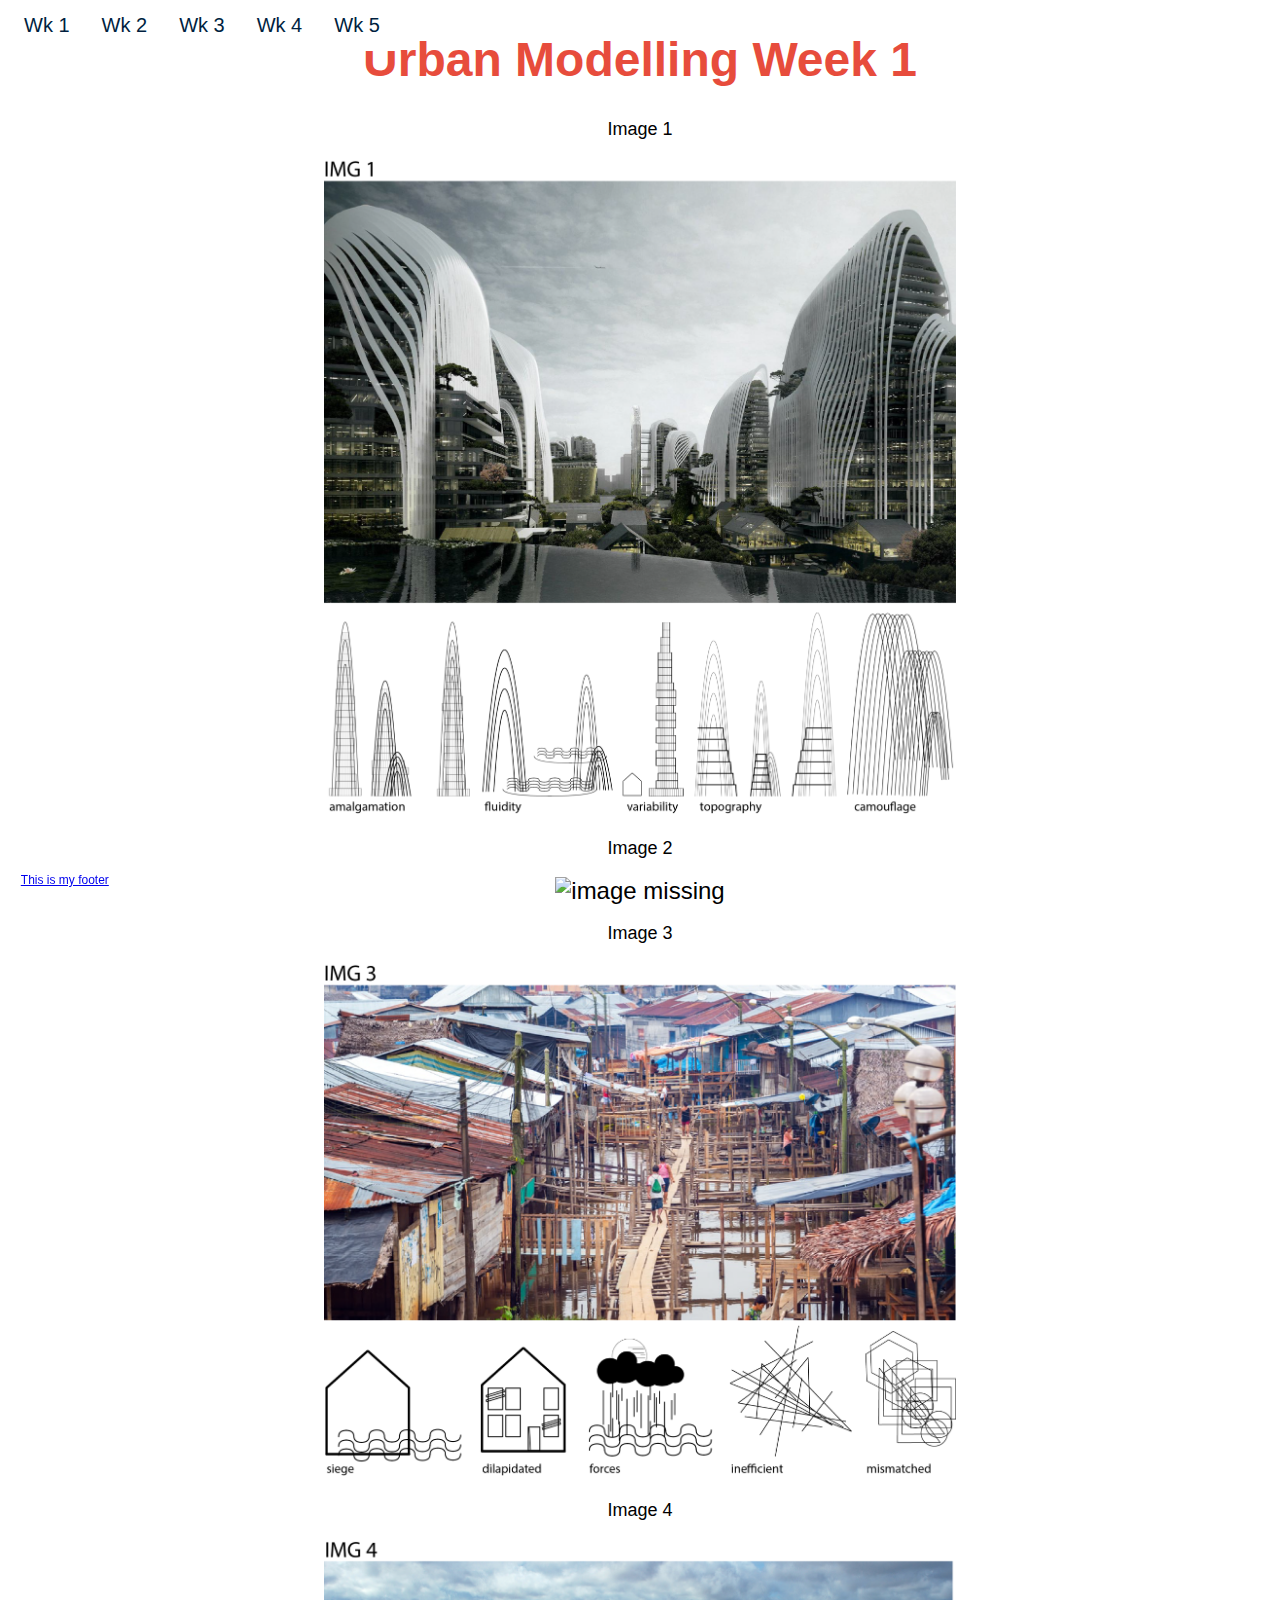
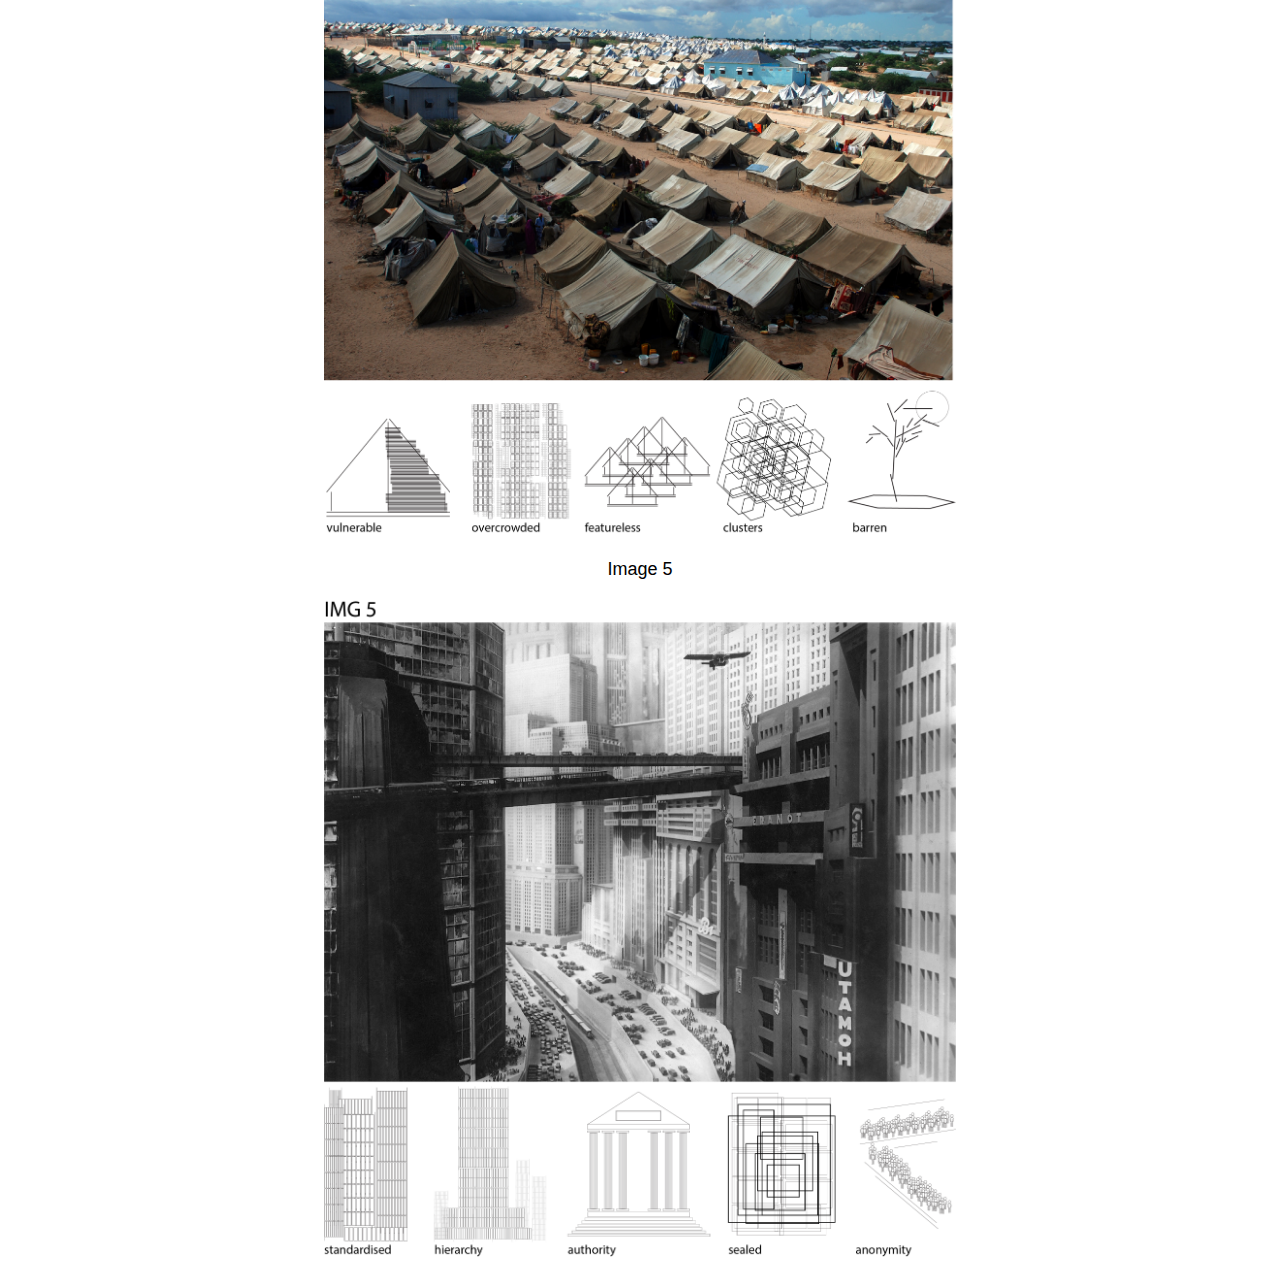
==== assignment_1.html @ 3d84a4eb "Done" ====
<!DOCTYPE html>
<html>
    <head>
        <title>Vince's Site for CODE1230</title>
        <link rel="stylesheet" type="text/css" href="style.css"/>
    </head>
      
        <body>
           <div class="topnav" id="myTopNav">
             <a href="index.html">Wk 1</a> 
             <a href="page2.html">Wk 2</a> 
             <a href="page3.html">Wk 3</a> 
             <a href="page4.html">Wk 4</a> 
             <a href="page5.html">Wk 5</a> 
            </div>
    
          
            <h1>Urban Modelling Week 1</h1>
            <p>Image 1</p>
            <image src="W1IMG/Asset1.png" alt="image missing"/>  
            
            <p>Image 2</p>
            <image src="W1IMG/Asset2.png" alt="image missing"/>  
            
            <p>Image 3</p>
            <image src="W1IMG/Asset3.png" alt="image missing"/>
            
            <p>Image 4</p>
            <image src="W1IMG/Asset4.png" alt="image missing"/>  
            
            <p>Image 5</p>
            <image src="W1IMG/Asset5.png" alt="image missing"/>  
        <footer>
          <a href="https://vvizz1.github.io/CODE1230/">This is my footer</a>
        </footer>
      </body>
  
</html>
---- style.css ----
body {
background: #FFFFFF;
text-align: center;
font-family: Helvetica;
font-size:24px;
}

h1 {
color: #E74C3C;
}

img {
width:50%;
}

footer {
position: fixed;
bottom: 0;  
padding: 1%;
font-size:12px;
}

p {
font-size:18px;
}

.topnav {
position:fixed;
  top:0;
  background-color: #FFFFFF;
}

.topnav a {
float: left;
  display: block;
  color: #001f3f;
  text-align: center;
  padding: 14px 16px;
  text-decoration:none;
  font-size:20px;
}

.topnav a:hover {
background-color: #001f3f;
  color:#DDDDDD;
}
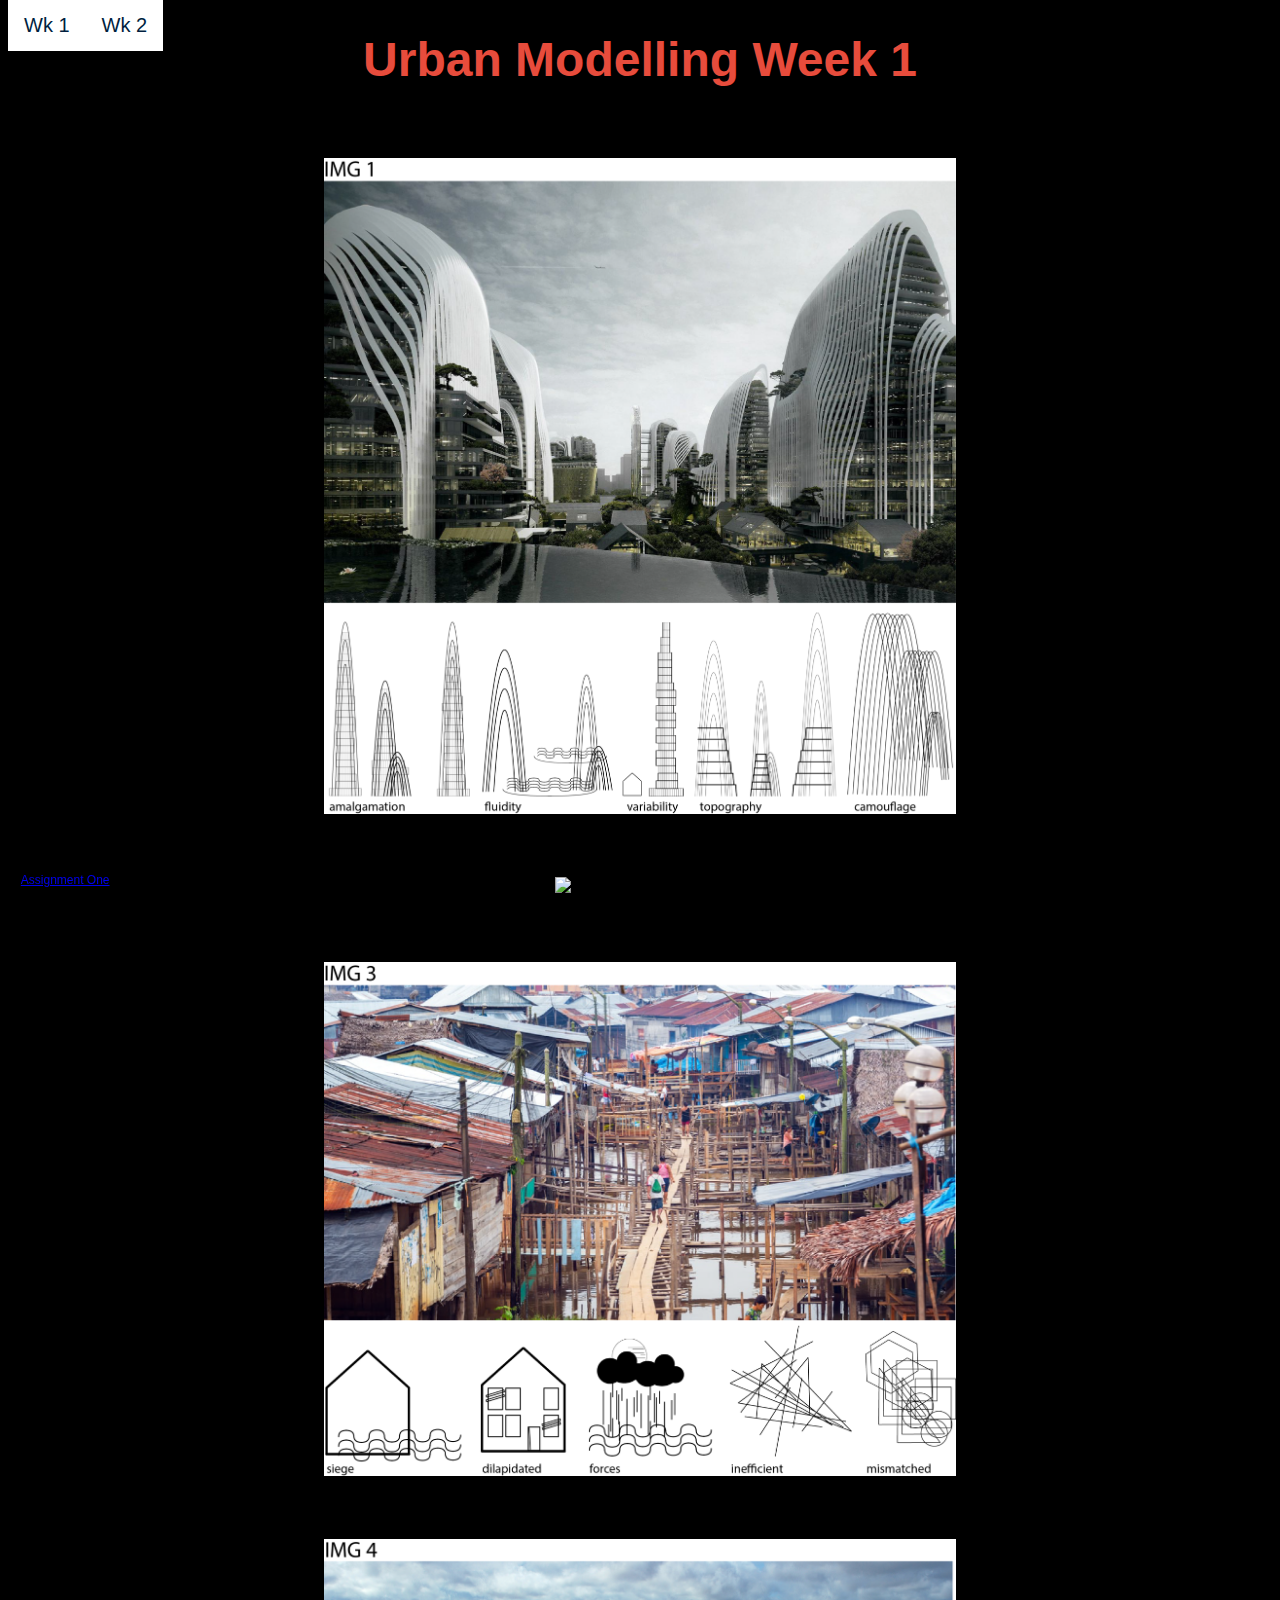
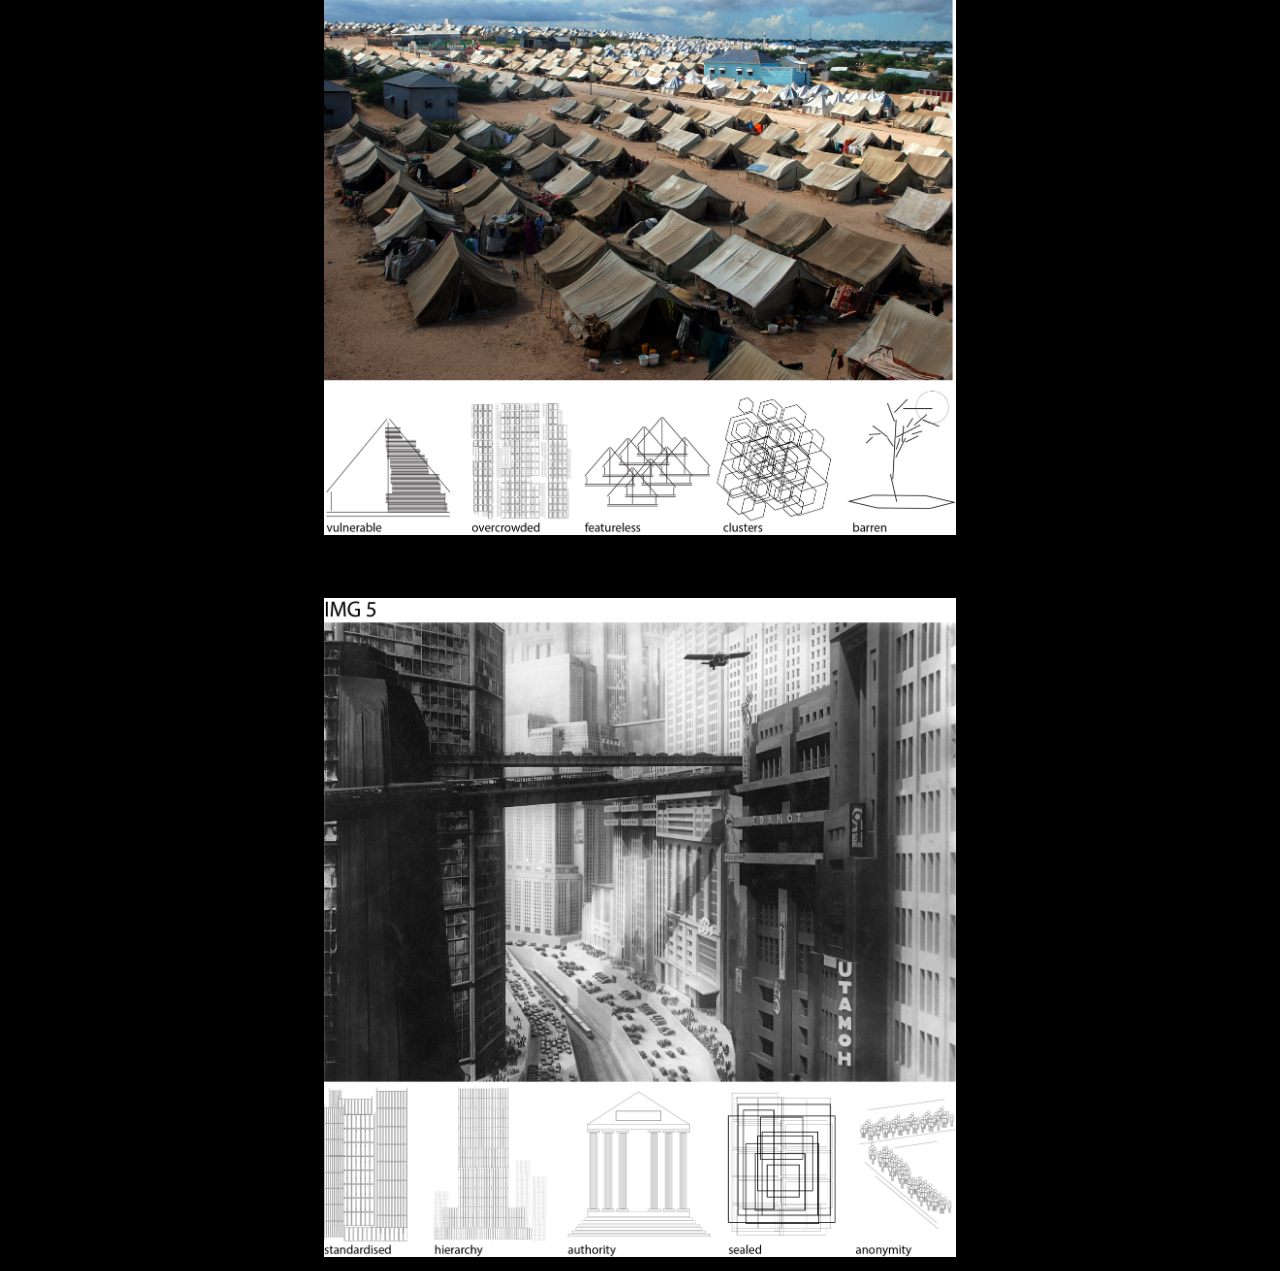
==== commit ce189b7f: "Done" ====
--- a/assignment_1.html
+++ b/assignment_1.html
@@ -1,17 +1,14 @@
 <!DOCTYPE html>
 <html>
     <head>
-        <title>Vince's Site for CODE1230</title>
-        <link rel="stylesheet" type="text/css" href="style.css"/>
+        <title>Assignment One</title>
+        <link rel="stylesheet" type="text/css" href="styleone.css"/>
     </head>
       
         <body>
            <div class="topnav" id="myTopNav">
-             <a href="index.html">Wk 1</a> 
-             <a href="page2.html">Wk 2</a> 
-             <a href="page3.html">Wk 3</a> 
-             <a href="page4.html">Wk 4</a> 
-             <a href="page5.html">Wk 5</a> 
+             <a href="page1.html">Wk 1</a> 
+             <a href="page2.html">Wk 2</a>
             </div>
     
           
@@ -31,7 +28,7 @@
             <p>Image 5</p>
             <image src="W1IMG/Asset5.png" alt="image missing"/>  
         <footer>
-          <a href="https://vvizz1.github.io/CODE1230/">This is my footer</a>
+          <a href="https://vvizz1.github.io/CODE1230/">Assignment One</a>
         </footer>
       </body>
   
--- a/styleone.css
+++ b/styleone.css
@@ -0,0 +1,46 @@
+body {
+background: #000000;
+text-align: center;
+font-family: Helvetica;
+font-size:24px;
+}
+
+h1 {
+color: #E74C3C;
+}
+
+img {
+width:50%;
+}
+
+footer {
+position: fixed;
+bottom: 0;  
+padding: 1%;
+font-size:12px;
+}
+
+p {
+font-size:18px;
+}
+
+.topnav {
+position:fixed;
+  top:0;
+  background-color: #FFFFFF;
+}
+
+.topnav a {
+float: left;
+  display: block;
+  color: #001f3f;
+  text-align: center;
+  padding: 14px 16px;
+  text-decoration:none;
+  font-size:20px;
+}
+
+.topnav a:hover {
+background-color: #001f3f;
+  color:#DDDDDD;
+}
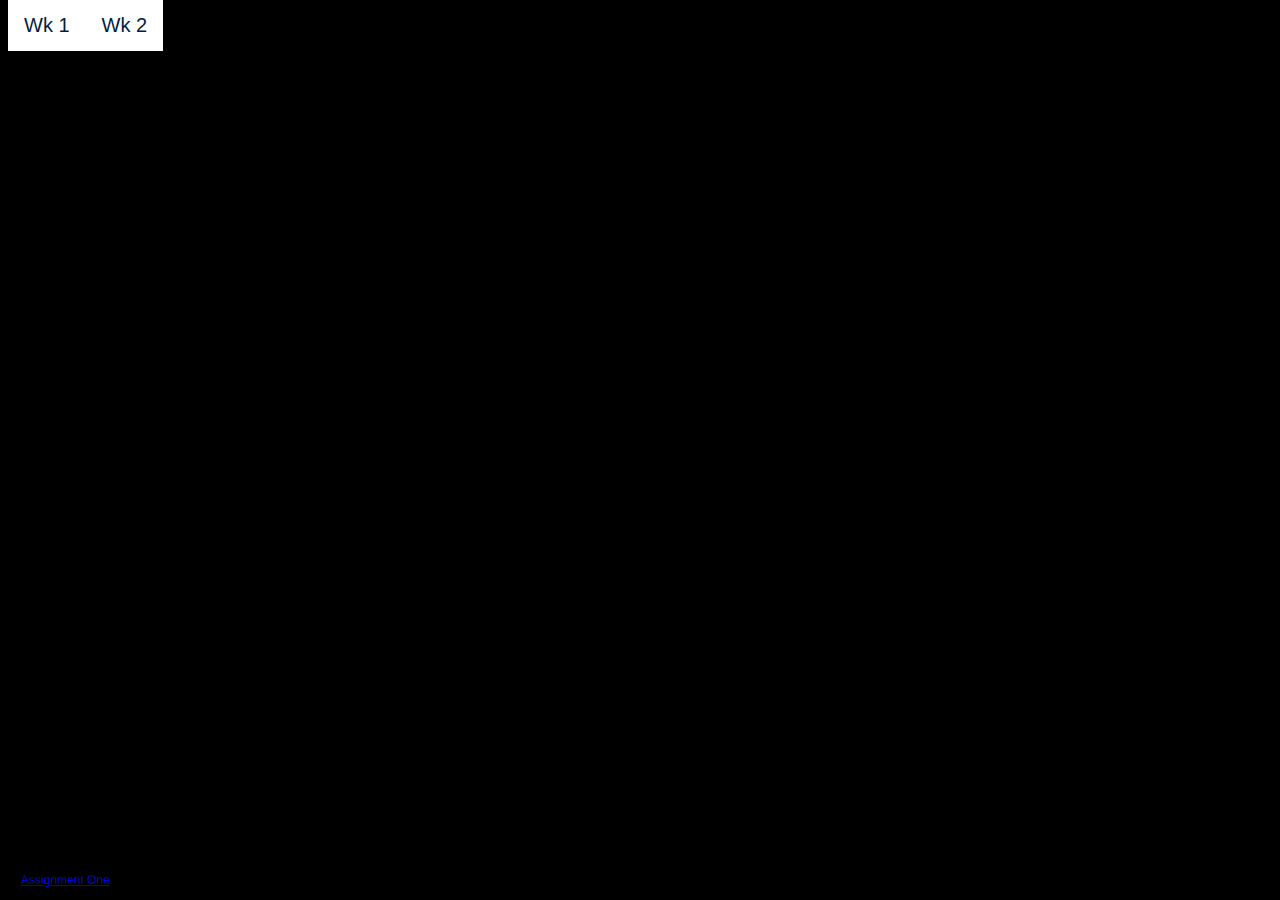
==== commit 1ae39ec8: "Done" ====
--- a/assignment_1.html
+++ b/assignment_1.html
@@ -7,26 +7,10 @@
       
         <body>
            <div class="topnav" id="myTopNav">
-             <a href="page1.html">Wk 1</a> 
+             <a href="index.html">Wk 1</a> 
              <a href="page2.html">Wk 2</a>
             </div>
-    
-          
-            <h1>Urban Modelling Week 1</h1>
-            <p>Image 1</p>
-            <image src="W1IMG/Asset1.png" alt="image missing"/>  
             
-            <p>Image 2</p>
-            <image src="W1IMG/Asset2.png" alt="image missing"/>  
-            
-            <p>Image 3</p>
-            <image src="W1IMG/Asset3.png" alt="image missing"/>
-            
-            <p>Image 4</p>
-            <image src="W1IMG/Asset4.png" alt="image missing"/>  
-            
-            <p>Image 5</p>
-            <image src="W1IMG/Asset5.png" alt="image missing"/>  
         <footer>
           <a href="https://vvizz1.github.io/CODE1230/">Assignment One</a>
         </footer>
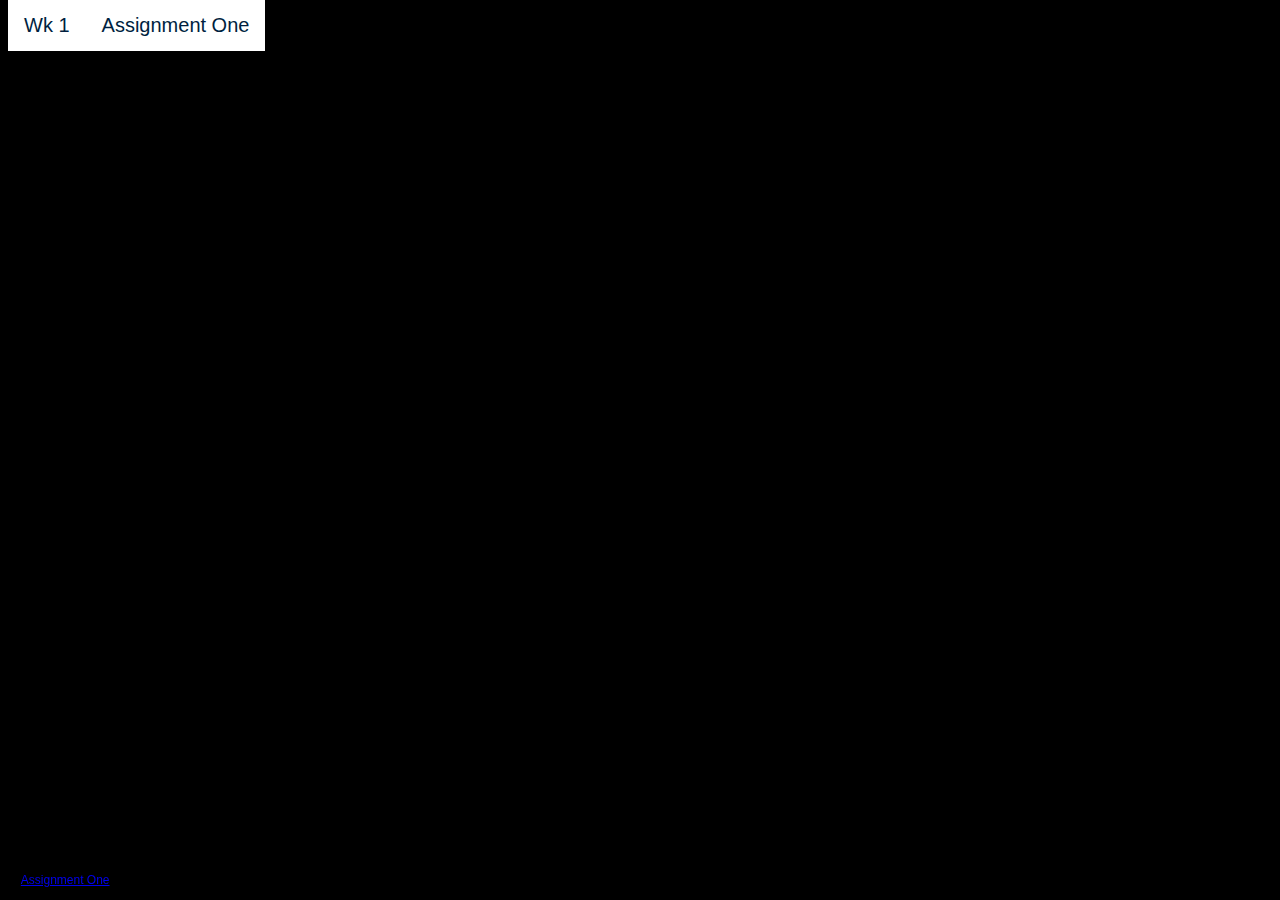
==== commit 5c0d790e: "Done" ====
--- a/assignment_1.html
+++ b/assignment_1.html
@@ -8,7 +8,7 @@
         <body>
            <div class="topnav" id="myTopNav">
              <a href="index.html">Wk 1</a> 
-             <a href="page2.html">Wk 2</a>
+             <a href="assignment_1.html">Assignment One</a>
             </div>
             
         <footer>
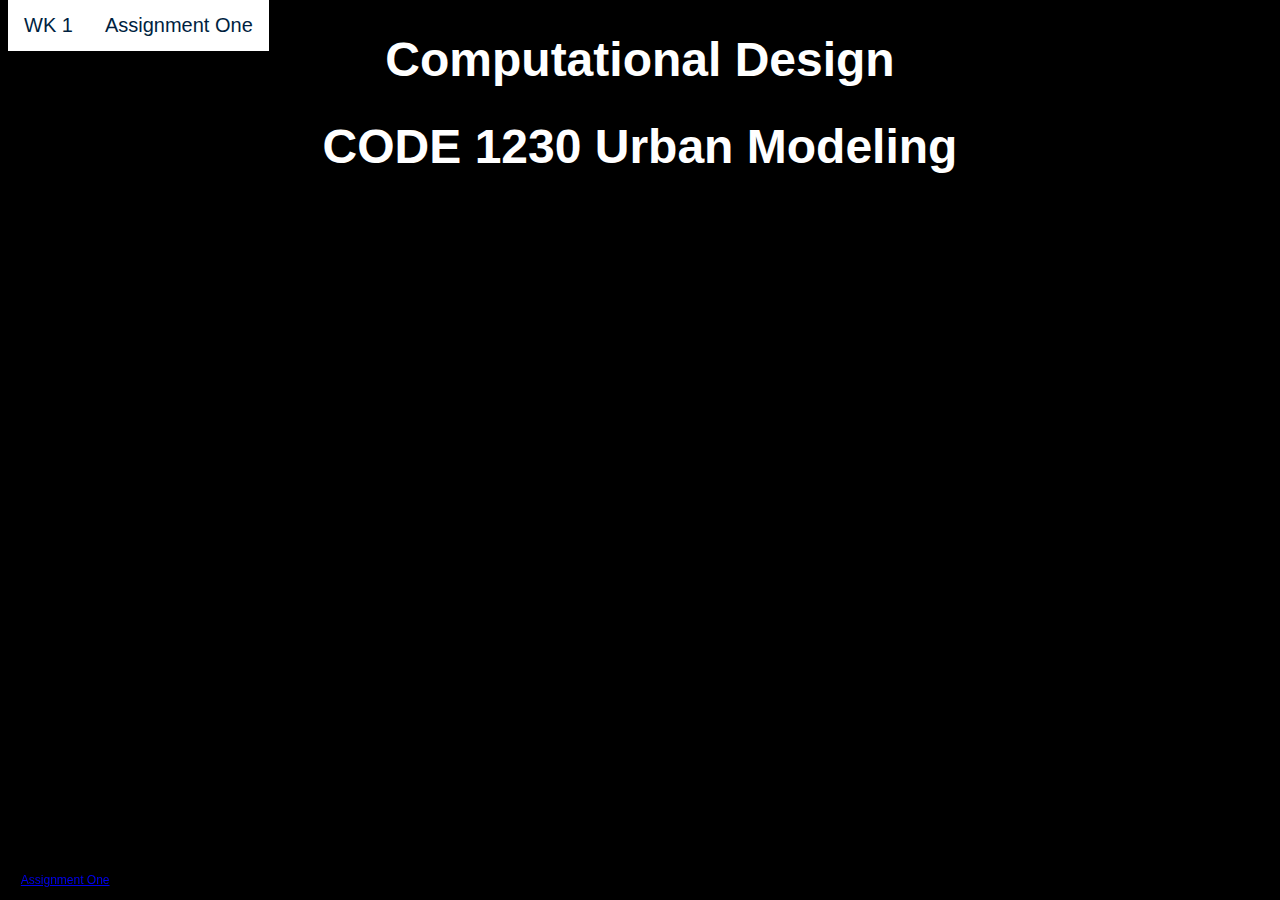
==== commit a2671434: "Done" ====
--- a/assignment_1.html
+++ b/assignment_1.html
@@ -7,10 +7,13 @@
       
         <body>
            <div class="topnav" id="myTopNav">
-             <a href="index.html">Wk 1</a> 
+             <a href="index.html">WK 1</a> 
              <a href="assignment_1.html">Assignment One</a>
             </div>
             
+            <h1>Computational Design</h1>
+            <h1>CODE 1230 Urban Modeling</h1>
+
         <footer>
           <a href="https://vvizz1.github.io/CODE1230/">Assignment One</a>
         </footer>
--- a/styleone.css
+++ b/styleone.css
@@ -6,7 +6,10 @@
 }
 
 h1 {
-color: #E74C3C;
+color: rgb(255, 255, 255);
+font-size: 48px;
+font-weight: bold;
+font-family: Helvetica;
 }
 
 img {
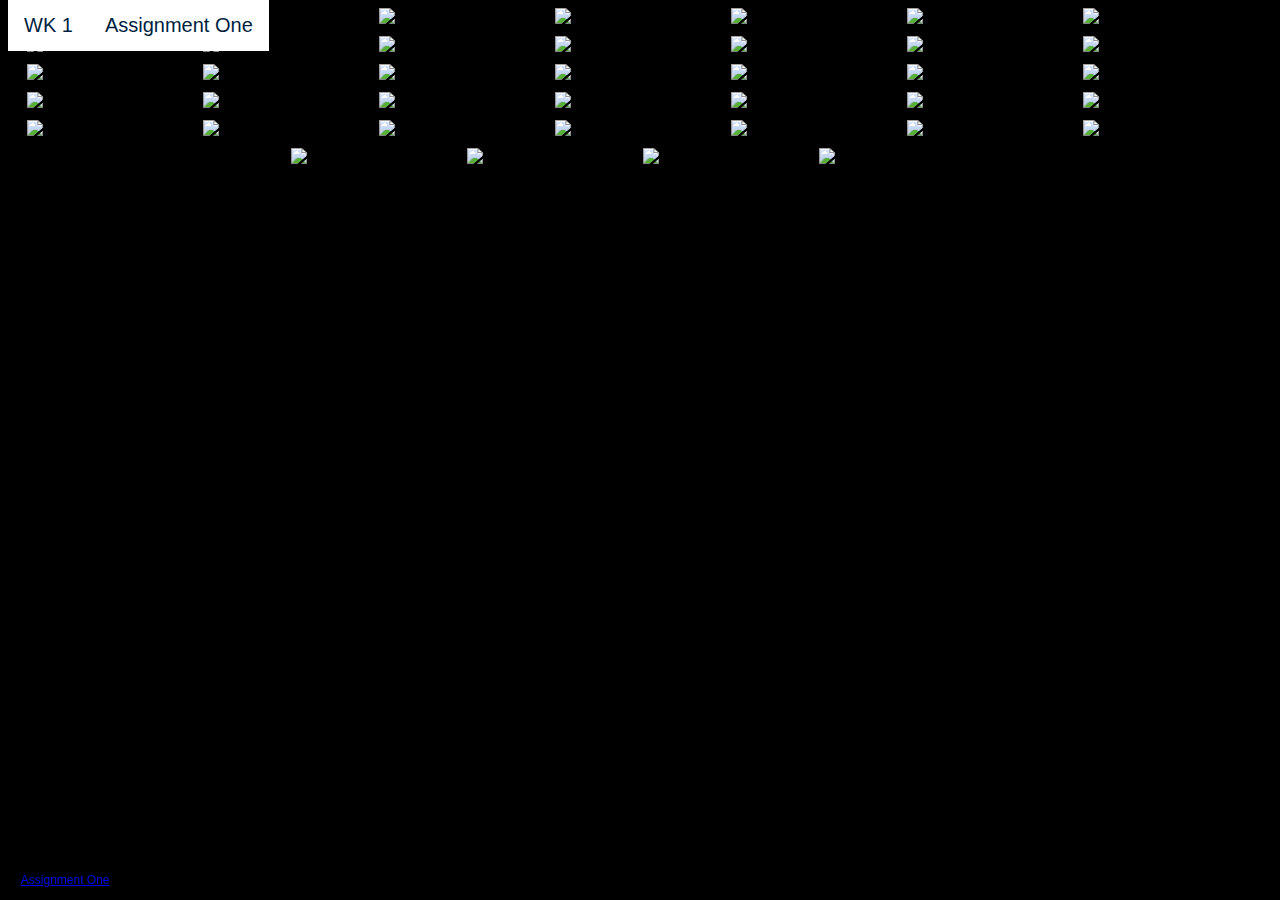
==== commit 588e5637: "DONE" ====
--- a/assignment_1.html
+++ b/assignment_1.html
@@ -9,14 +9,50 @@
            <div class="topnav" id="myTopNav">
              <a href="index.html">WK 1</a> 
              <a href="assignment_1.html">Assignment One</a>
-            </div>
-            
-            <h1>Computational Design</h1>
-            <h1>CODE 1230 Urban Modeling</h1>
-
+            </div>            
+        
+        <image src="Assignment_ONE/CODE1230_AssessmentOne.png/" alt="image missing"/>   
+        <image src="Assignment_ONE/CODE1230_AssessmentOne2.png/" alt="image missing"/>   
+        <image src="Assignment_ONE/CODE1230_AssessmentOne3.png/" alt="image missing"/>    
+        <image src="Assignment_ONE/CODE1230_AssessmentOne4.png/" alt="image missing"/>   
+        <image src="Assignment_ONE/CODE1230_AssessmentOne5.png/" alt="image missing"/>   
+        <image src="Assignment_ONE/CODE1230_AssessmentOne6.png/" alt="image missing"/>   
+        <image src="Assignment_ONE/CODE1230_AssessmentOne7.png/" alt="image missing"/>    
+        <image src="Assignment_ONE/CODE1230_AssessmentOne8.png/" alt="image missing"/>   
+        <image src="Assignment_ONE/CODE1230_AssessmentOne9.png/" alt="image missing"/>   
+        <image src="Assignment_ONE/CODE1230_AssessmentOne10.png/" alt="image missing"/>   
+        <image src="Assignment_ONE/CODE1230_AssessmentOne11.png/" alt="image missing"/>    
+        <image src="Assignment_ONE/CODE1230_AssessmentOne12.png/" alt="image missing"/>   
+        <image src="Assignment_ONE/CODE1230_AssessmentOne13.png/" alt="image missing"/>   
+        <image src="Assignment_ONE/CODE1230_AssessmentOne14.png/" alt="image missing"/>   
+        <image src="Assignment_ONE/CODE1230_AssessmentOne15.png/" alt="image missing"/>    
+        <image src="Assignment_ONE/CODE1230_AssessmentOne16.png/" alt="image missing"/>  
+        <image src="Assignment_ONE/CODE1230_AssessmentOne17.png/" alt="image missing"/>   
+        <image src="Assignment_ONE/CODE1230_AssessmentOne18.png/" alt="image missing"/>   
+        <image src="Assignment_ONE/CODE1230_AssessmentOne19.png/" alt="image missing"/>    
+        <image src="Assignment_ONE/CODE1230_AssessmentOne20.png/" alt="image missing"/>   
+        <image src="Assignment_ONE/CODE1230_AssessmentOne21.png/" alt="image missing"/>   
+        <image src="Assignment_ONE/CODE1230_AssessmentOne22.png/" alt="image missing"/>   
+        <image src="Assignment_ONE/CODE1230_AssessmentOne23.png/" alt="image missing"/>    
+        <image src="Assignment_ONE/CODE1230_AssessmentOne24.png/" alt="image missing"/>   
+        <image src="Assignment_ONE/CODE1230_AssessmentOne25.png/" alt="image missing"/>   
+        <image src="Assignment_ONE/CODE1230_AssessmentOne26.png/" alt="image missing"/>   
+        <image src="Assignment_ONE/CODE1230_AssessmentOne27.png/" alt="image missing"/>    
+        <image src="Assignment_ONE/CODE1230_AssessmentOne28.png/" alt="image missing"/>   
+        <image src="Assignment_ONE/CODE1230_AssessmentOne29.png/" alt="image missing"/>   
+        <image src="Assignment_ONE/CODE1230_AssessmentOne30.png/" alt="image missing"/>   
+        <image src="Assignment_ONE/CODE1230_AssessmentOne31.png/" alt="image missing"/>    
+        <image src="Assignment_ONE/CODE1230_AssessmentOne32.png/" alt="image missing"/>
+        <image src="Assignment_ONE/CODE1230_AssessmentOne33.png/" alt="image missing"/>   
+        <image src="Assignment_ONE/CODE1230_AssessmentOne34.png/" alt="image missing"/>   
+        <image src="Assignment_ONE/CODE1230_AssessmentOne35.png/" alt="image missing"/>   
+        <image src="Assignment_ONE/CODE1230_AssessmentOne36.png/" alt="image missing"/>    
+        <image src="Assignment_ONE/CODE1230_AssessmentOne37.png/" alt="image missing"/>
+        <image src="Assignment_ONE/CODE1230_AssessmentOne38.png/" alt="image missing"/>    
+        <image src="Assignment_ONE/CODE1230_AssessmentOne39.png/" alt="image missing"/>      
         <footer>
           <a href="https://vvizz1.github.io/CODE1230/">Assignment One</a>
         </footer>
       </body>
   
-</html>
+</html>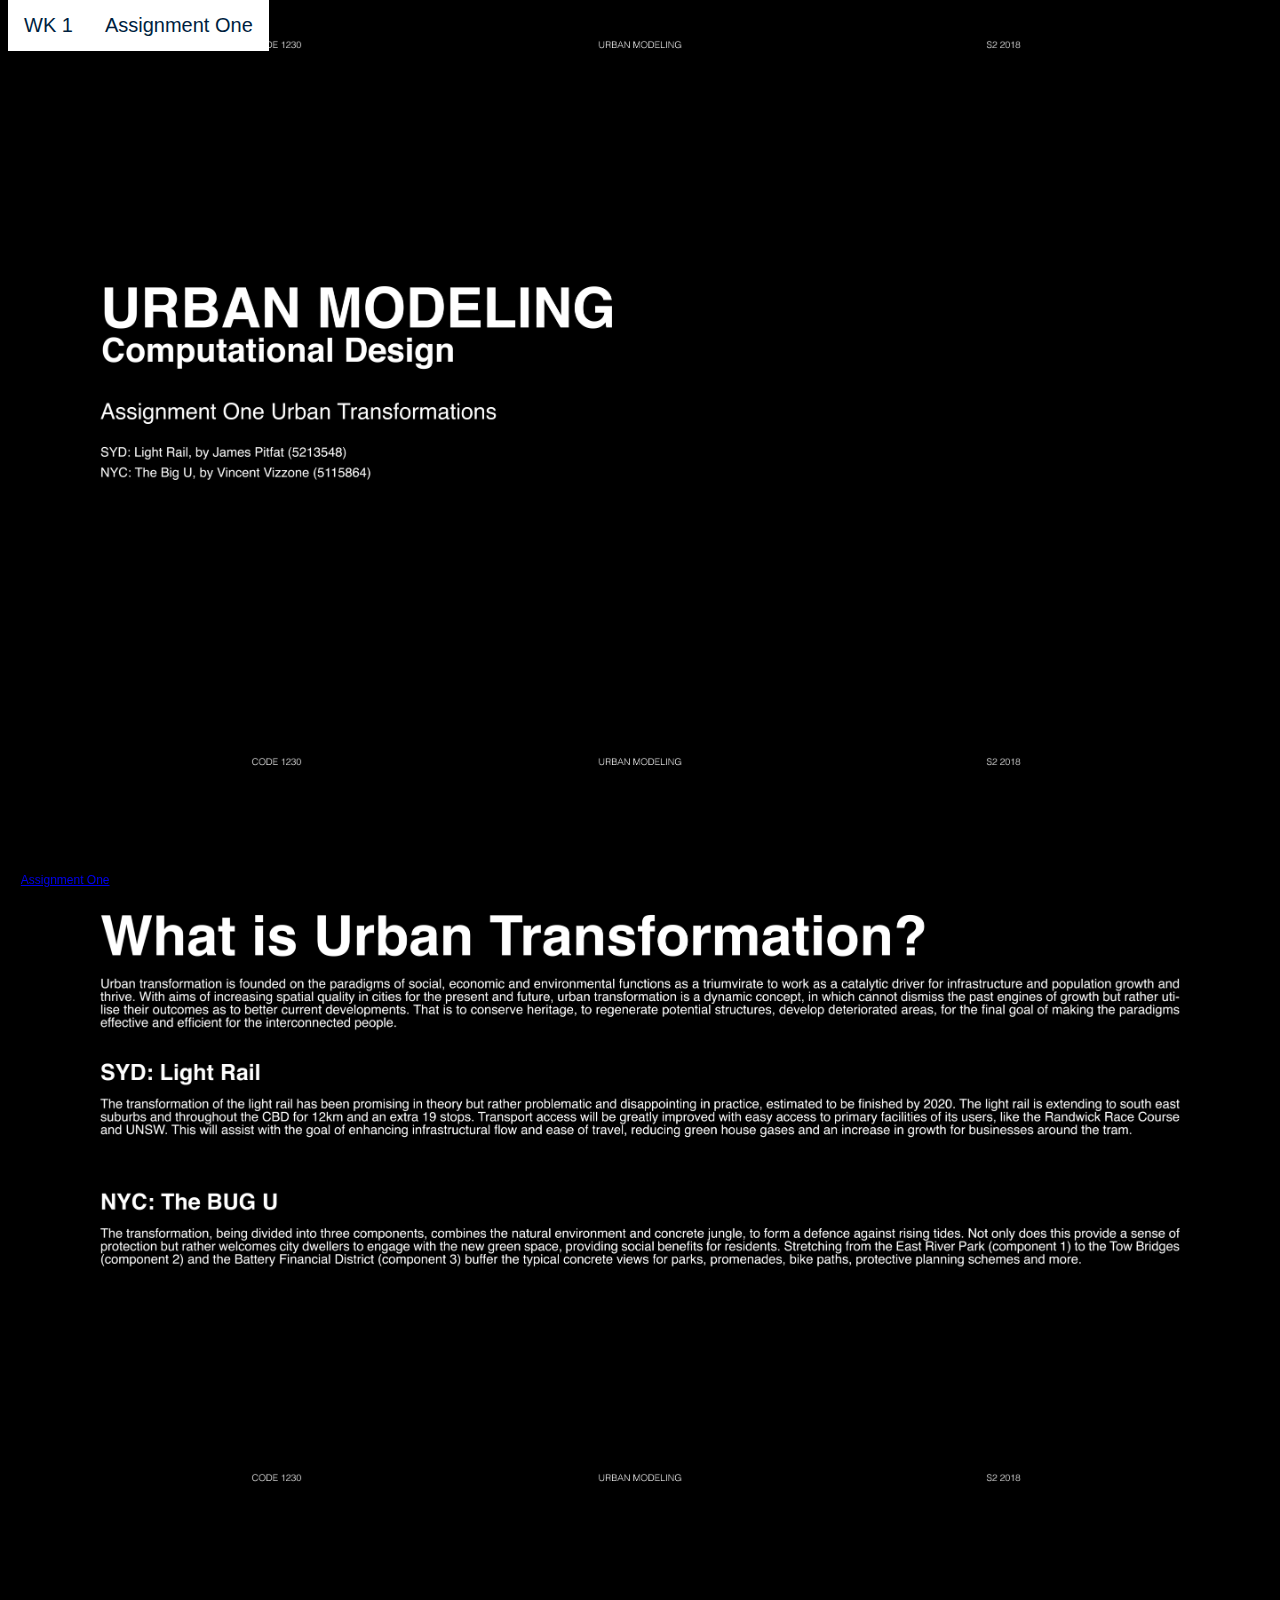
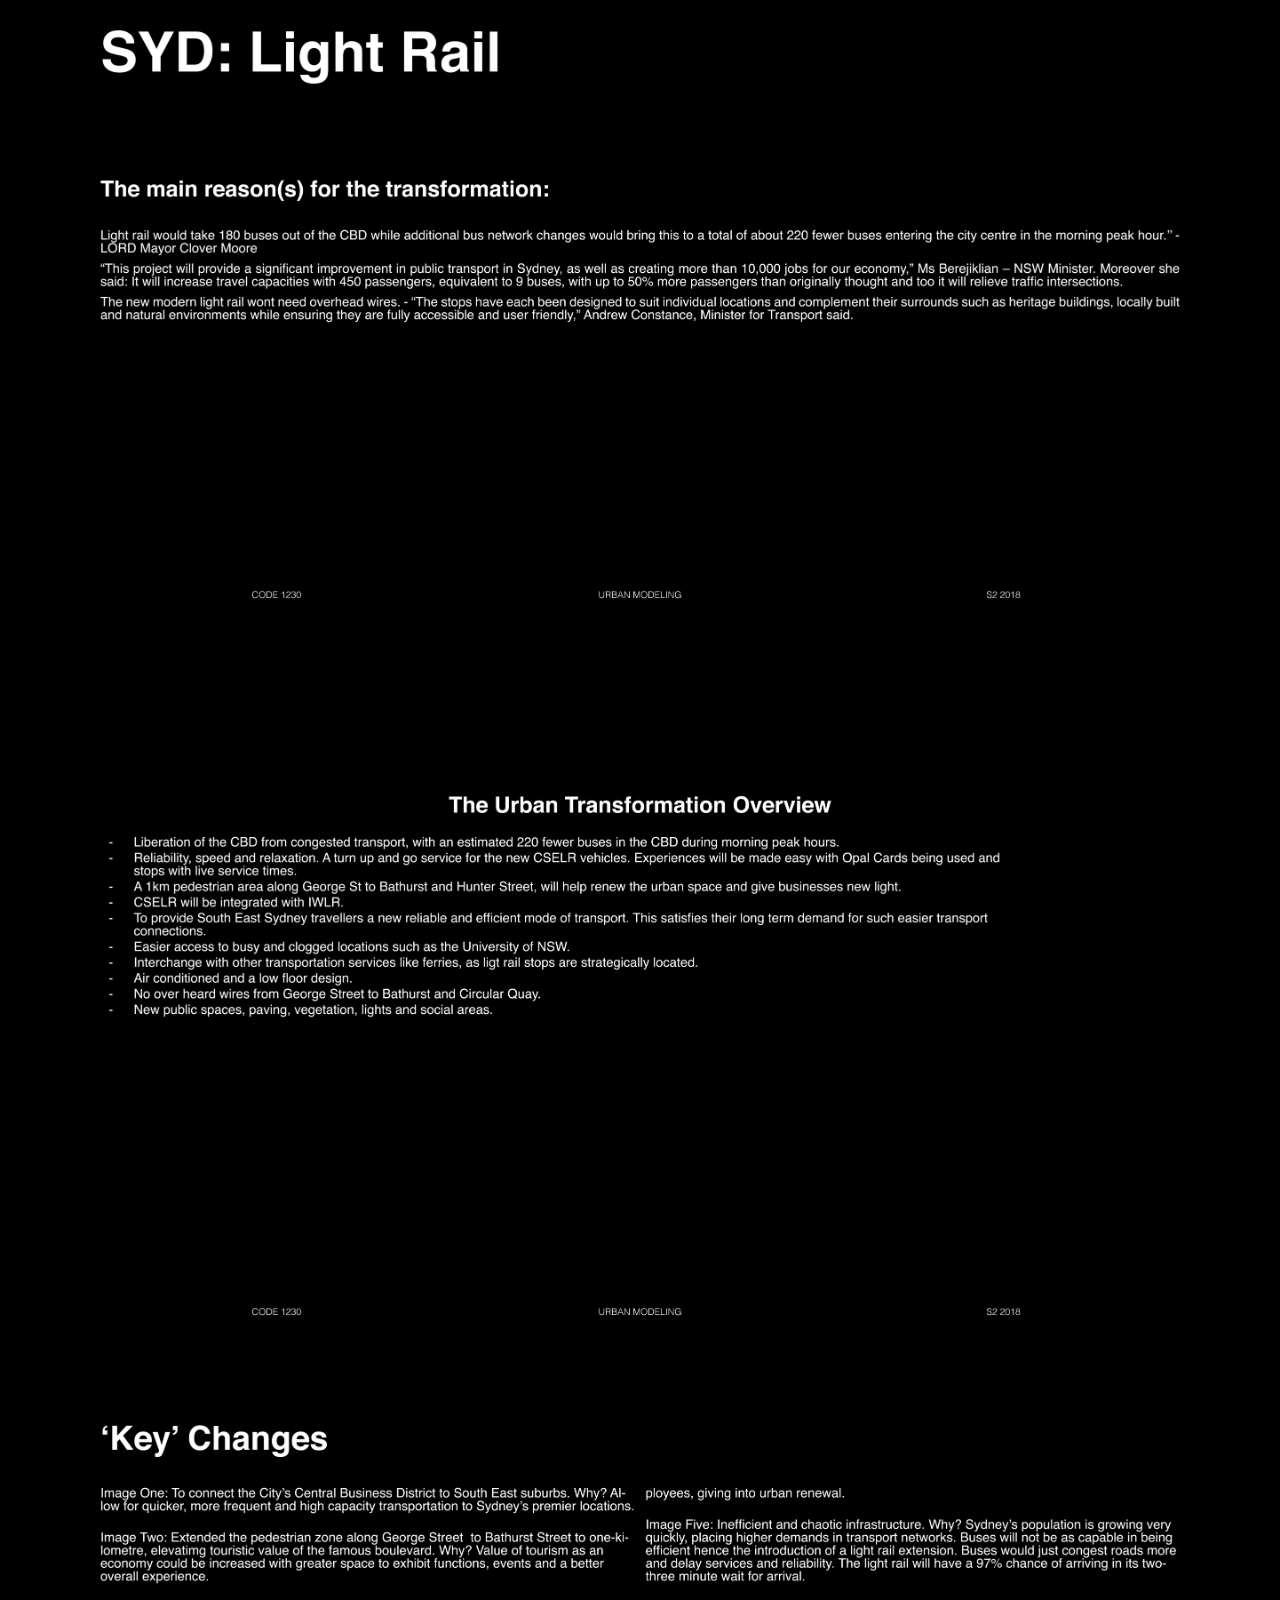
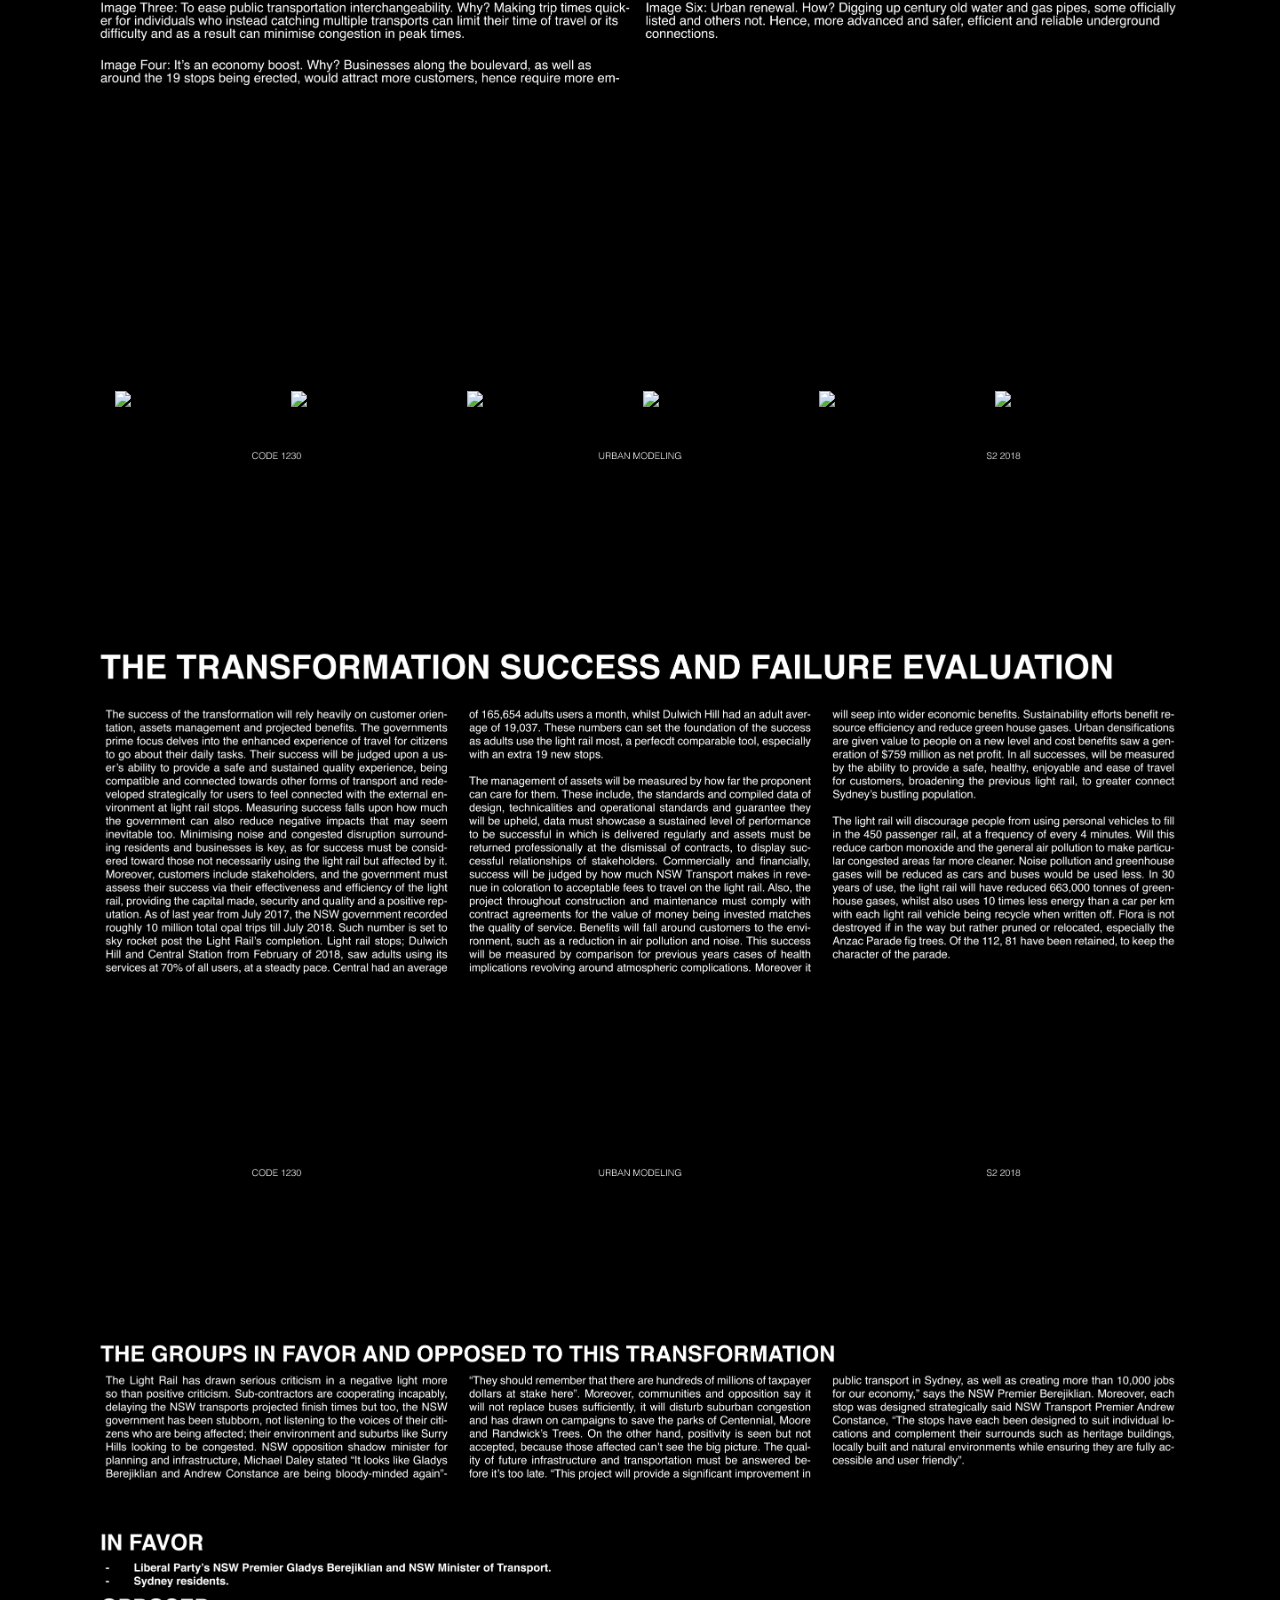
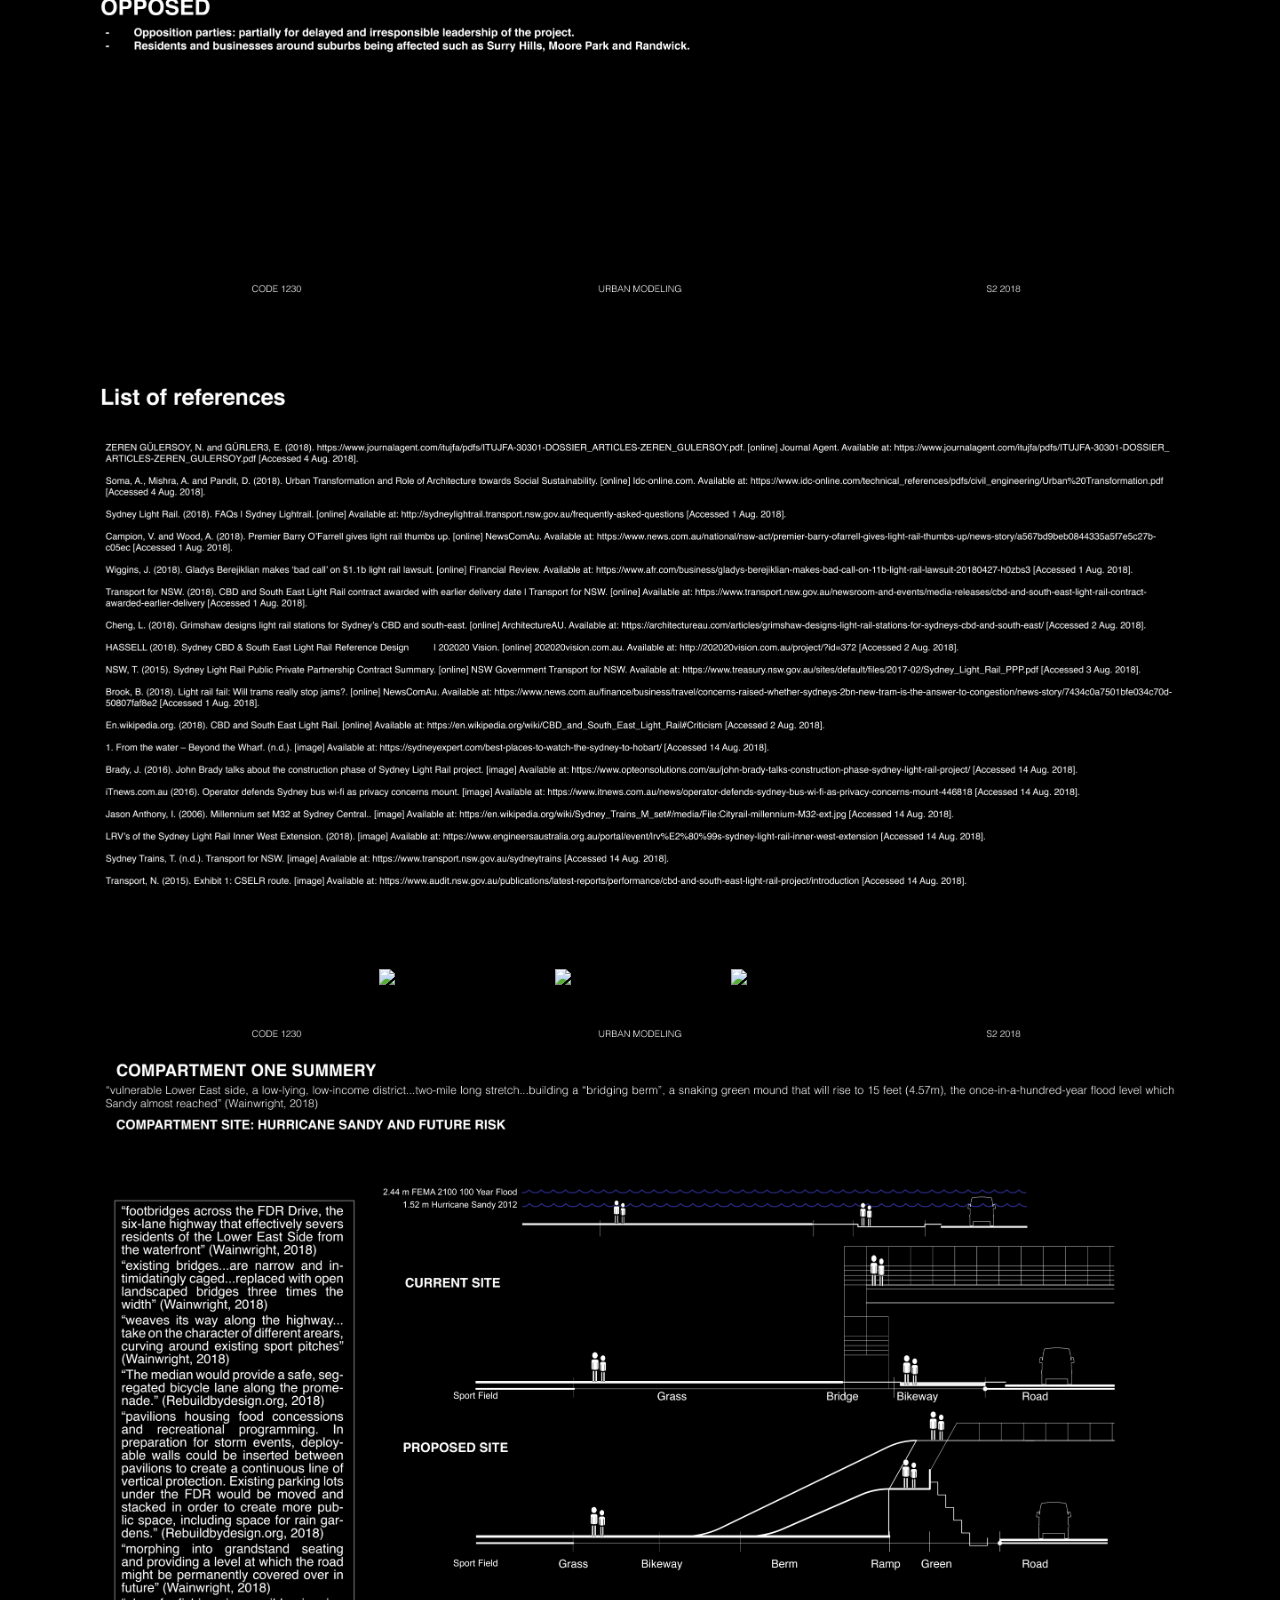
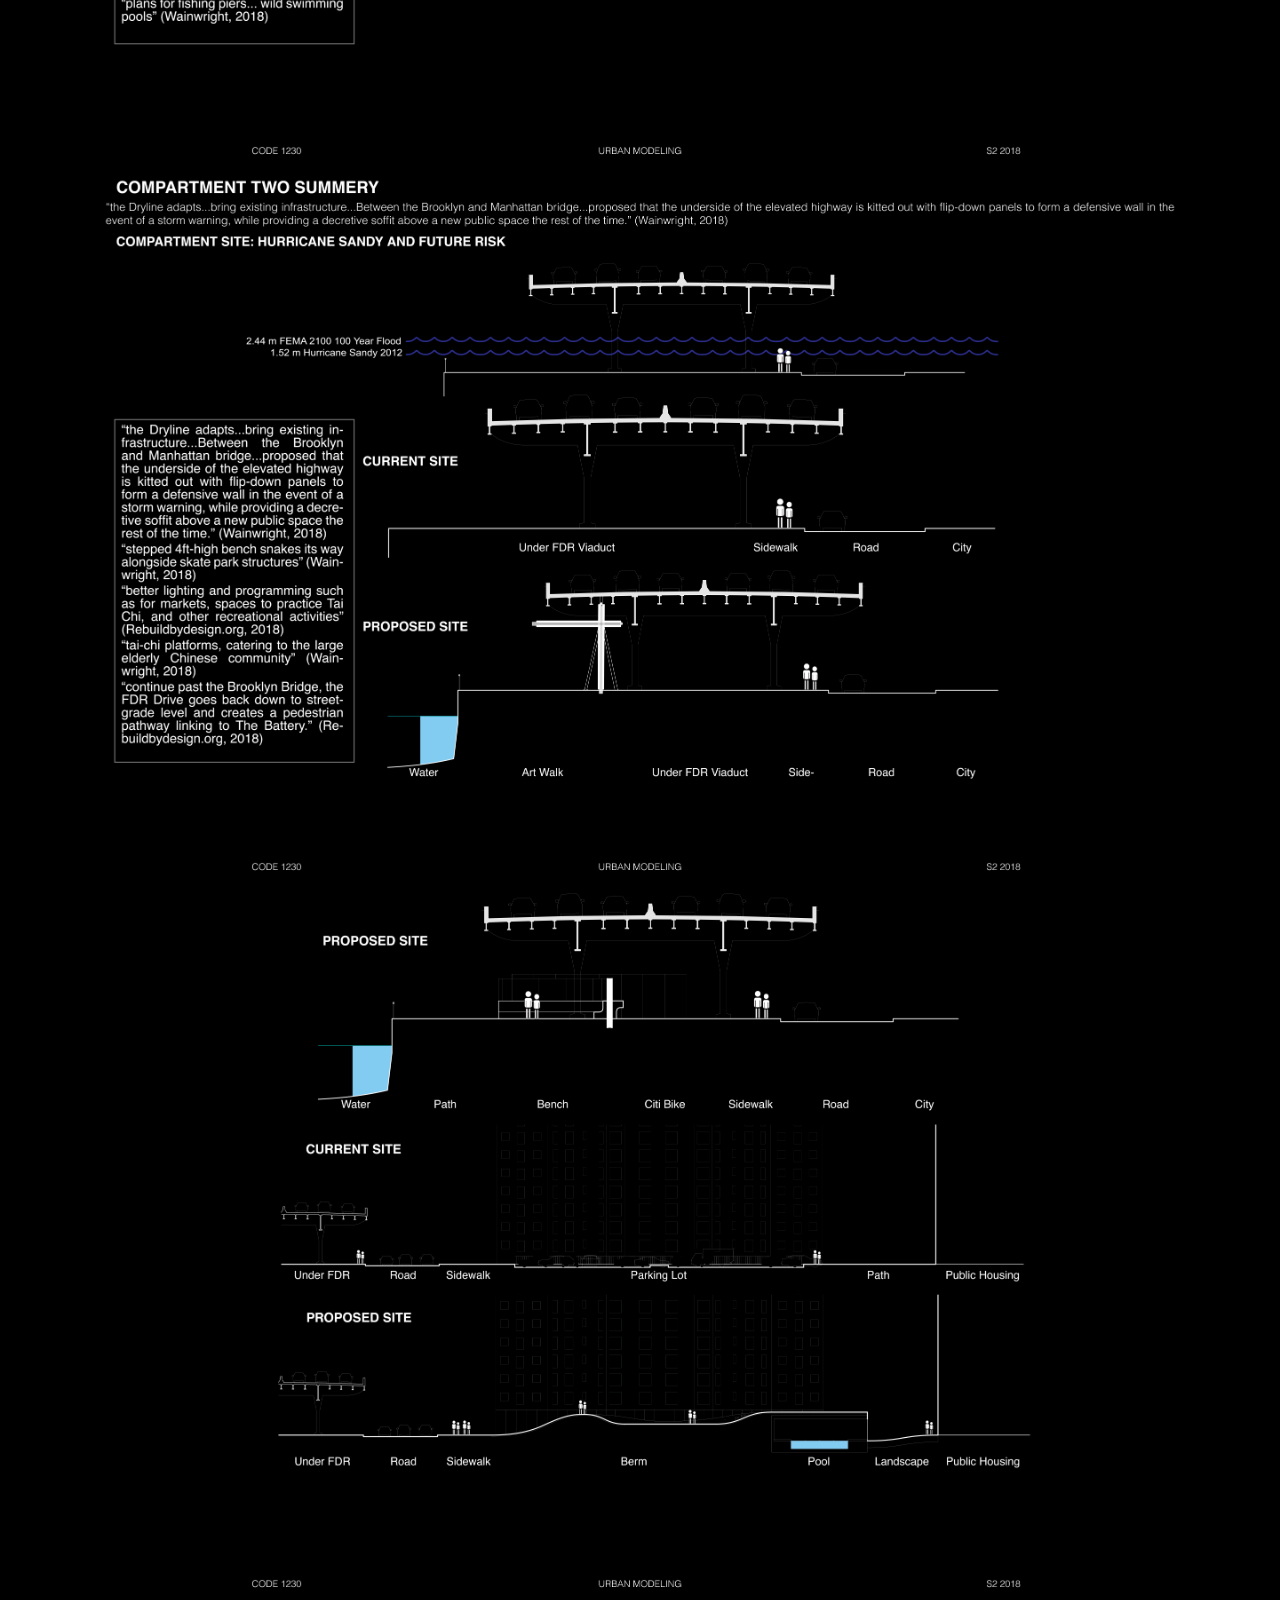
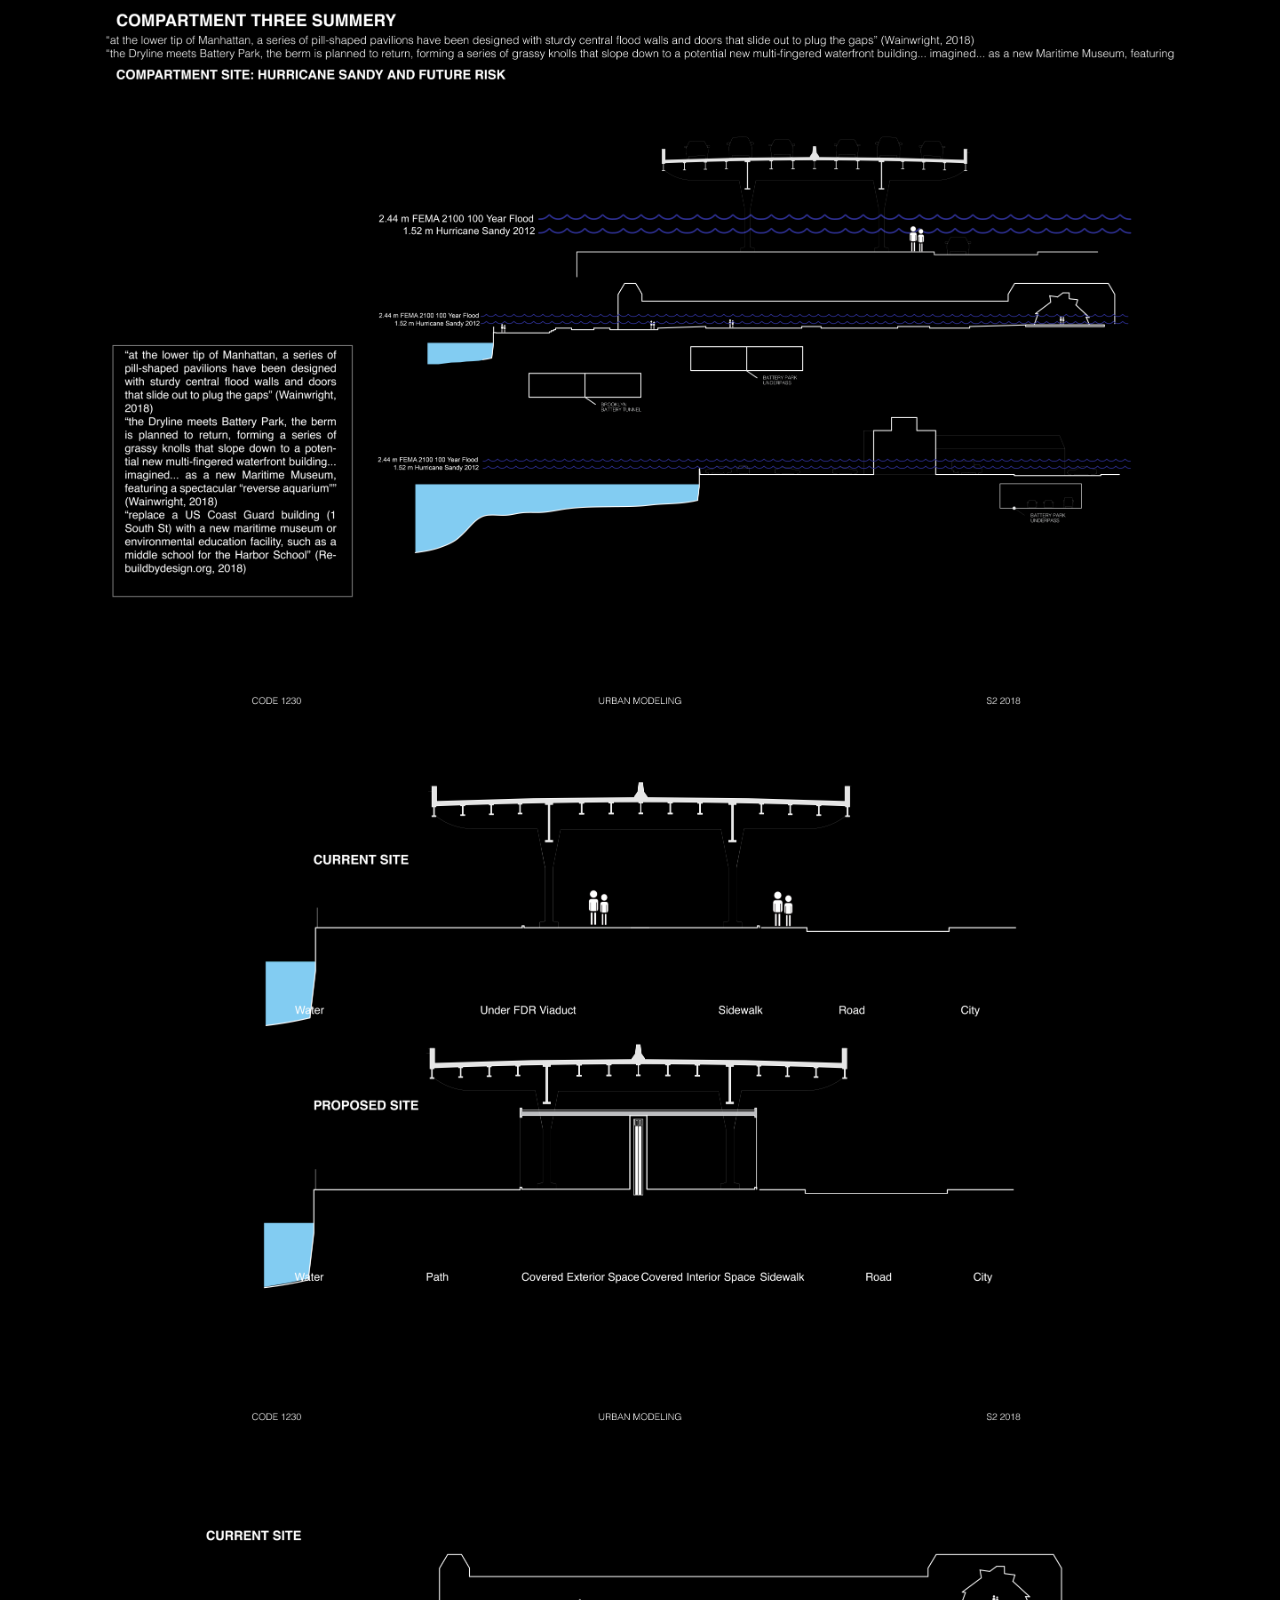
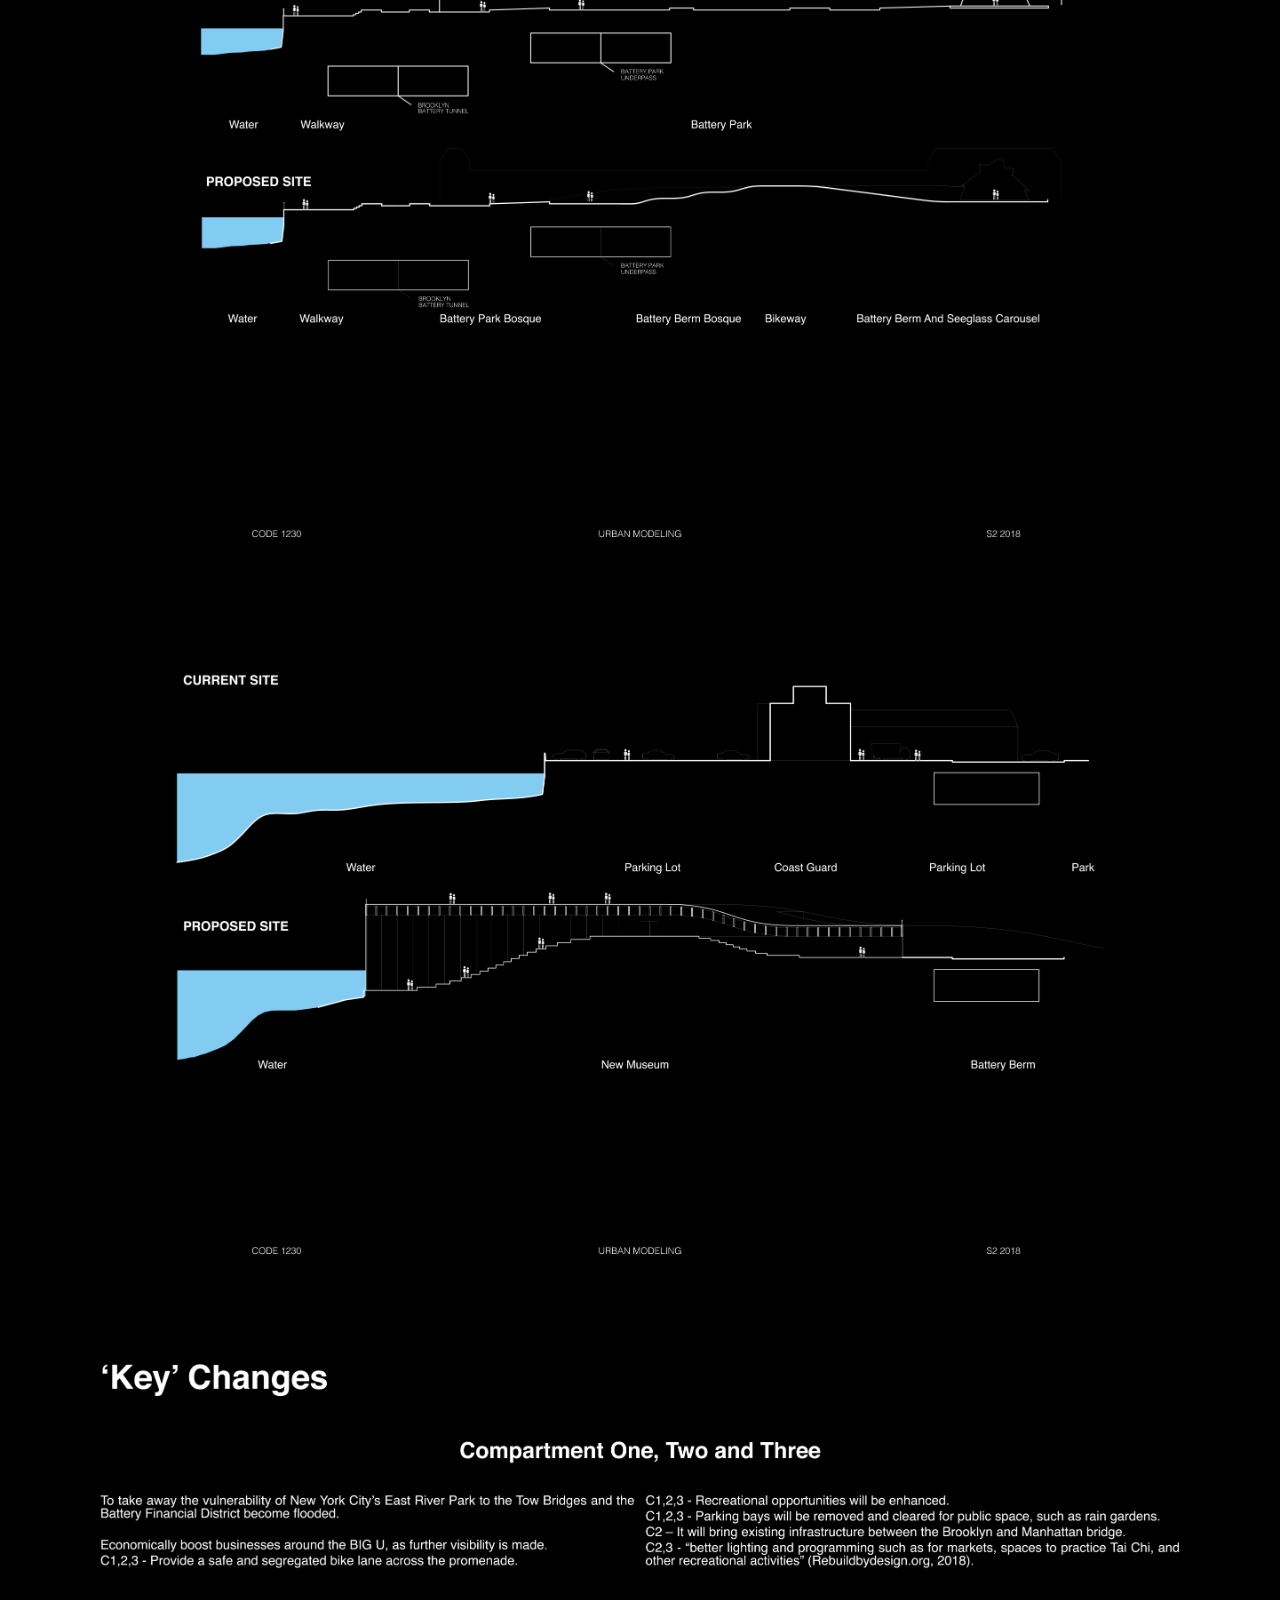
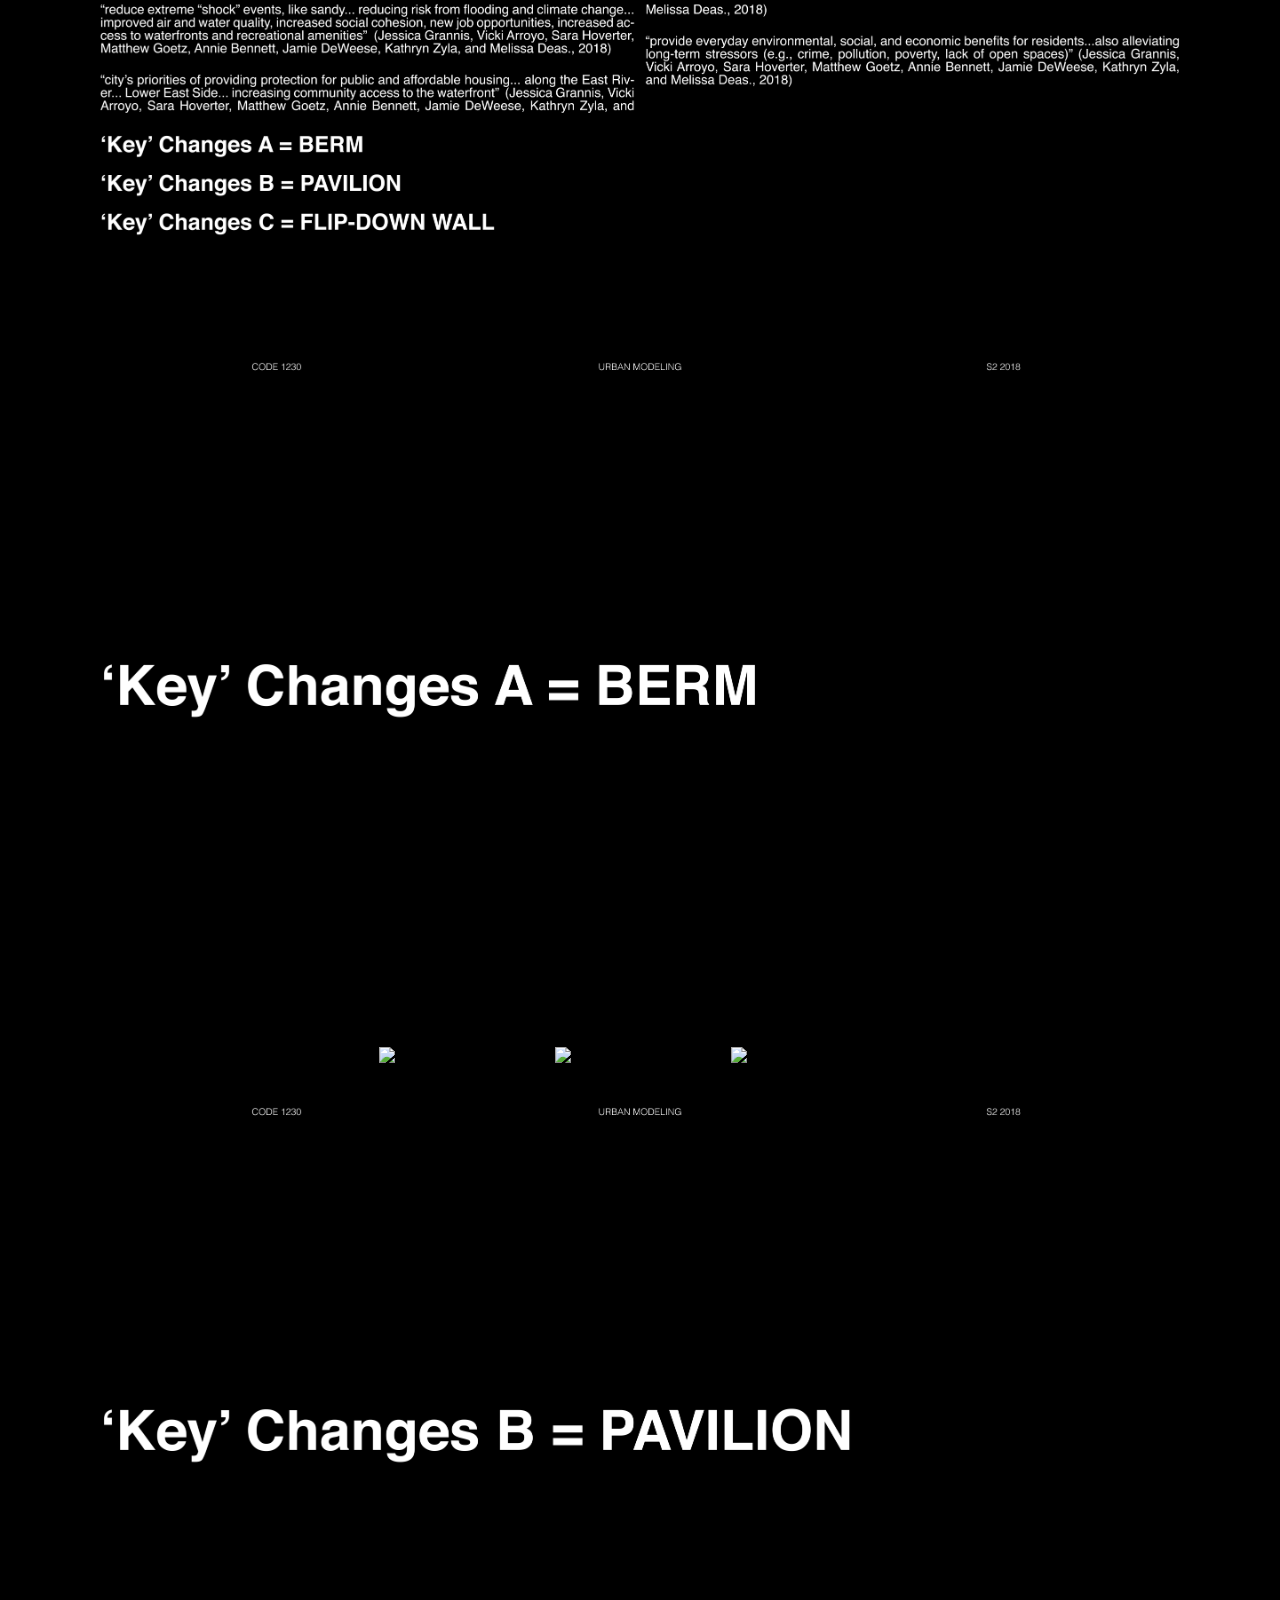
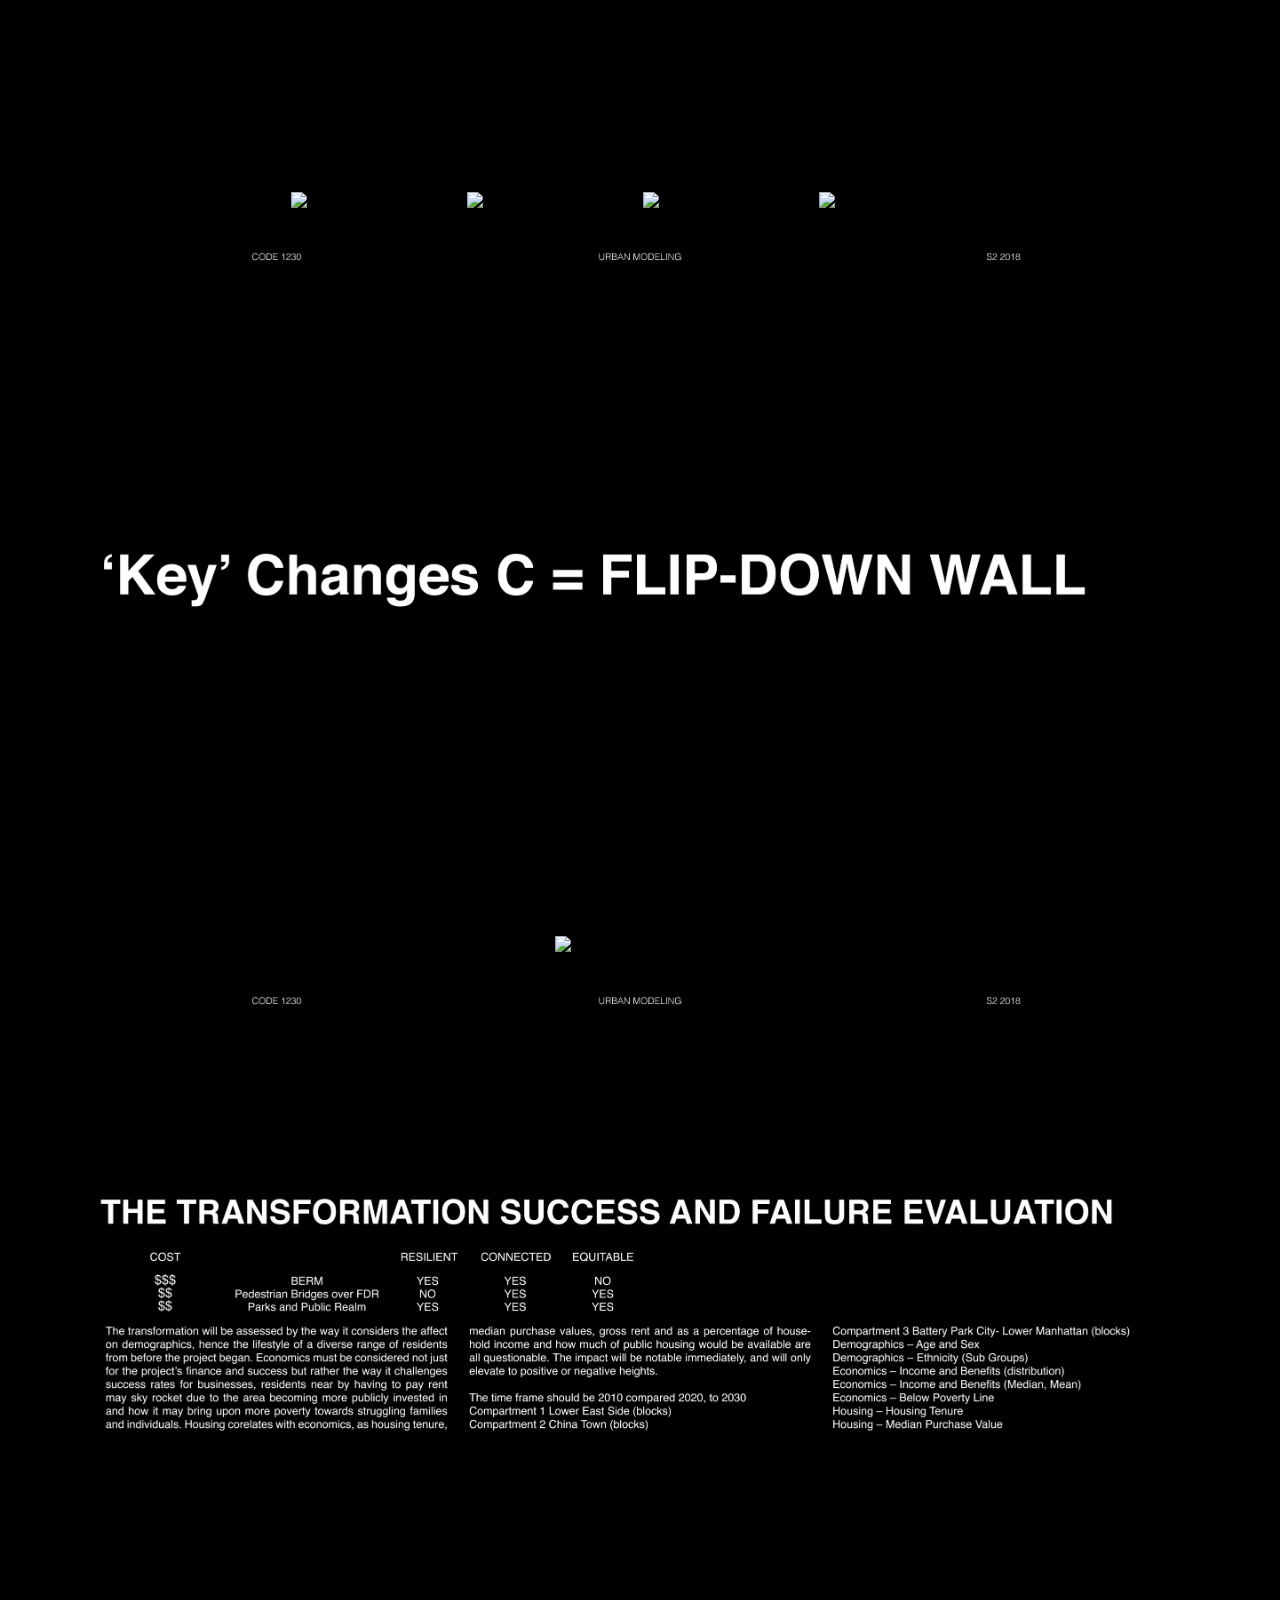
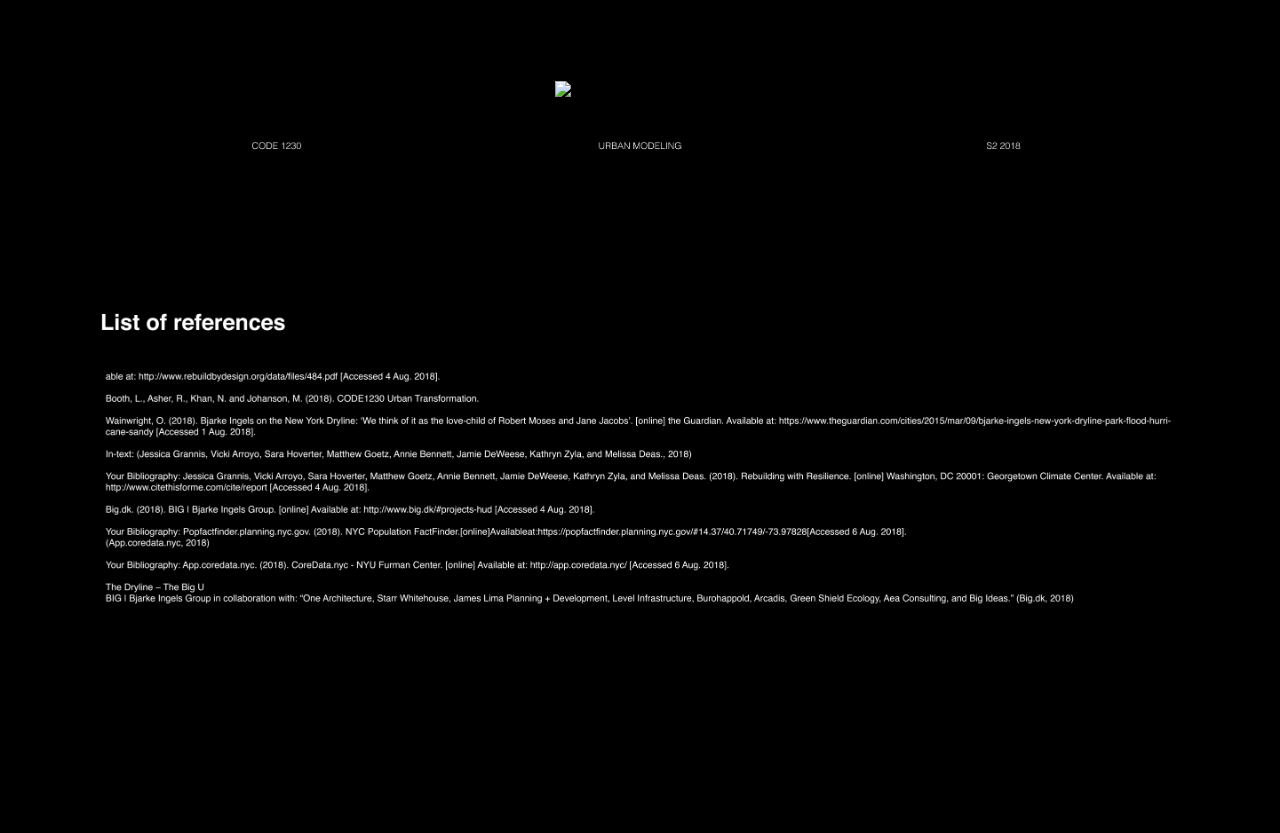
==== commit 094b8cfe: "DONE" ====
--- a/assignment_1.html
+++ b/assignment_1.html
@@ -11,45 +11,45 @@
              <a href="assignment_1.html">Assignment One</a>
             </div>            
         
-        <image src="Assignment_ONE/CODE1230_AssessmentOne.png/" alt="image missing"/>   
-        <image src="Assignment_ONE/CODE1230_AssessmentOne2.png/" alt="image missing"/>   
-        <image src="Assignment_ONE/CODE1230_AssessmentOne3.png/" alt="image missing"/>    
-        <image src="Assignment_ONE/CODE1230_AssessmentOne4.png/" alt="image missing"/>   
-        <image src="Assignment_ONE/CODE1230_AssessmentOne5.png/" alt="image missing"/>   
-        <image src="Assignment_ONE/CODE1230_AssessmentOne6.png/" alt="image missing"/>   
-        <image src="Assignment_ONE/CODE1230_AssessmentOne7.png/" alt="image missing"/>    
-        <image src="Assignment_ONE/CODE1230_AssessmentOne8.png/" alt="image missing"/>   
-        <image src="Assignment_ONE/CODE1230_AssessmentOne9.png/" alt="image missing"/>   
-        <image src="Assignment_ONE/CODE1230_AssessmentOne10.png/" alt="image missing"/>   
-        <image src="Assignment_ONE/CODE1230_AssessmentOne11.png/" alt="image missing"/>    
-        <image src="Assignment_ONE/CODE1230_AssessmentOne12.png/" alt="image missing"/>   
-        <image src="Assignment_ONE/CODE1230_AssessmentOne13.png/" alt="image missing"/>   
-        <image src="Assignment_ONE/CODE1230_AssessmentOne14.png/" alt="image missing"/>   
-        <image src="Assignment_ONE/CODE1230_AssessmentOne15.png/" alt="image missing"/>    
-        <image src="Assignment_ONE/CODE1230_AssessmentOne16.png/" alt="image missing"/>  
-        <image src="Assignment_ONE/CODE1230_AssessmentOne17.png/" alt="image missing"/>   
-        <image src="Assignment_ONE/CODE1230_AssessmentOne18.png/" alt="image missing"/>   
-        <image src="Assignment_ONE/CODE1230_AssessmentOne19.png/" alt="image missing"/>    
-        <image src="Assignment_ONE/CODE1230_AssessmentOne20.png/" alt="image missing"/>   
-        <image src="Assignment_ONE/CODE1230_AssessmentOne21.png/" alt="image missing"/>   
-        <image src="Assignment_ONE/CODE1230_AssessmentOne22.png/" alt="image missing"/>   
-        <image src="Assignment_ONE/CODE1230_AssessmentOne23.png/" alt="image missing"/>    
-        <image src="Assignment_ONE/CODE1230_AssessmentOne24.png/" alt="image missing"/>   
-        <image src="Assignment_ONE/CODE1230_AssessmentOne25.png/" alt="image missing"/>   
-        <image src="Assignment_ONE/CODE1230_AssessmentOne26.png/" alt="image missing"/>   
-        <image src="Assignment_ONE/CODE1230_AssessmentOne27.png/" alt="image missing"/>    
-        <image src="Assignment_ONE/CODE1230_AssessmentOne28.png/" alt="image missing"/>   
-        <image src="Assignment_ONE/CODE1230_AssessmentOne29.png/" alt="image missing"/>   
-        <image src="Assignment_ONE/CODE1230_AssessmentOne30.png/" alt="image missing"/>   
-        <image src="Assignment_ONE/CODE1230_AssessmentOne31.png/" alt="image missing"/>    
-        <image src="Assignment_ONE/CODE1230_AssessmentOne32.png/" alt="image missing"/>
-        <image src="Assignment_ONE/CODE1230_AssessmentOne33.png/" alt="image missing"/>   
-        <image src="Assignment_ONE/CODE1230_AssessmentOne34.png/" alt="image missing"/>   
-        <image src="Assignment_ONE/CODE1230_AssessmentOne35.png/" alt="image missing"/>   
-        <image src="Assignment_ONE/CODE1230_AssessmentOne36.png/" alt="image missing"/>    
-        <image src="Assignment_ONE/CODE1230_AssessmentOne37.png/" alt="image missing"/>
-        <image src="Assignment_ONE/CODE1230_AssessmentOne38.png/" alt="image missing"/>    
-        <image src="Assignment_ONE/CODE1230_AssessmentOne39.png/" alt="image missing"/>      
+        <image src="Assignment_ONE/CODE1230_AssessmentOne.png" alt="image missing"/>   
+        <image src="Assignment_ONE/CODE1230_AssessmentOne2.png" alt="image missing"/>   
+        <image src="Assignment_ONE/CODE1230_AssessmentOne3.png" alt="image missing"/>    
+        <image src="Assignment_ONE/CODE1230_AssessmentOne4.png" alt="image missing"/>   
+        <image src="Assignment_ONE/CODE1230_AssessmentOne5.png" alt="image missing"/>   
+        <image src="Assignment_ONE/CODE1230_AssessmentOne6.png" alt="image missing"/>   
+        <image src="Assignment_ONE/CODE1230_AssessmentOne7.png" alt="image missing"/>    
+        <image src="Assignment_ONE/CODE1230_AssessmentOne8.png" alt="image missing"/>   
+        <image src="Assignment_ONE/CODE1230_AssessmentOne9.png" alt="image missing"/>   
+        <image src="Assignment_ONE/CODE1230_AssessmentOne10.png" alt="image missing"/>   
+        <image src="Assignment_ONE/CODE1230_AssessmentOne11.png" alt="image missing"/>    
+        <image src="Assignment_ONE/CODE1230_AssessmentOne12.png" alt="image missing"/>   
+        <image src="Assignment_ONE/CODE1230_AssessmentOne13.png" alt="image missing"/>   
+        <image src="Assignment_ONE/CODE1230_AssessmentOne14.png" alt="image missing"/>   
+        <image src="Assignment_ONE/CODE1230_AssessmentOne15.png" alt="image missing"/>    
+        <image src="Assignment_ONE/CODE1230_AssessmentOne16.png" alt="image missing"/>  
+        <image src="Assignment_ONE/CODE1230_AssessmentOne17.png" alt="image missing"/>   
+        <image src="Assignment_ONE/CODE1230_AssessmentOne18.png" alt="image missing"/>   
+        <image src="Assignment_ONE/CODE1230_AssessmentOne19.png" alt="image missing"/>    
+        <image src="Assignment_ONE/CODE1230_AssessmentOne20.png" alt="image missing"/>   
+        <image src="Assignment_ONE/CODE1230_AssessmentOne21.png" alt="image missing"/>   
+        <image src="Assignment_ONE/CODE1230_AssessmentOne22.png" alt="image missing"/>   
+        <image src="Assignment_ONE/CODE1230_AssessmentOne23.png" alt="image missing"/>    
+        <image src="Assignment_ONE/CODE1230_AssessmentOne24.png" alt="image missing"/>   
+        <image src="Assignment_ONE/CODE1230_AssessmentOne25.png" alt="image missing"/>   
+        <image src="Assignment_ONE/CODE1230_AssessmentOne26.png" alt="image missing"/>   
+        <image src="Assignment_ONE/CODE1230_AssessmentOne27.png" alt="image missing"/>    
+        <image src="Assignment_ONE/CODE1230_AssessmentOne28.png" alt="image missing"/>   
+        <image src="Assignment_ONE/CODE1230_AssessmentOne29.png" alt="image missing"/>   
+        <image src="Assignment_ONE/CODE1230_AssessmentOne30.png" alt="image missing"/>   
+        <image src="Assignment_ONE/CODE1230_AssessmentOne31.png" alt="image missing"/>    
+        <image src="Assignment_ONE/CODE1230_AssessmentOne32.png" alt="image missing"/>
+        <image src="Assignment_ONE/CODE1230_AssessmentOne33.png" alt="image missing"/>   
+        <image src="Assignment_ONE/CODE1230_AssessmentOne34.png" alt="image missing"/>   
+        <image src="Assignment_ONE/CODE1230_AssessmentOne35.png" alt="image missing"/>   
+        <image src="Assignment_ONE/CODE1230_AssessmentOne36.png" alt="image missing"/>    
+        <image src="Assignment_ONE/CODE1230_AssessmentOne37.png" alt="image missing"/>
+        <image src="Assignment_ONE/CODE1230_AssessmentOne38.png" alt="image missing"/>    
+        <image src="Assignment_ONE/CODE1230_AssessmentOne39.png" alt="image missing"/>      
         <footer>
           <a href="https://vvizz1.github.io/CODE1230/">Assignment One</a>
         </footer>
--- a/styleone.css
+++ b/styleone.css
@@ -13,7 +13,7 @@
 }
 
 img {
-width:50%;
+width:100%;
 }
 
 footer {
